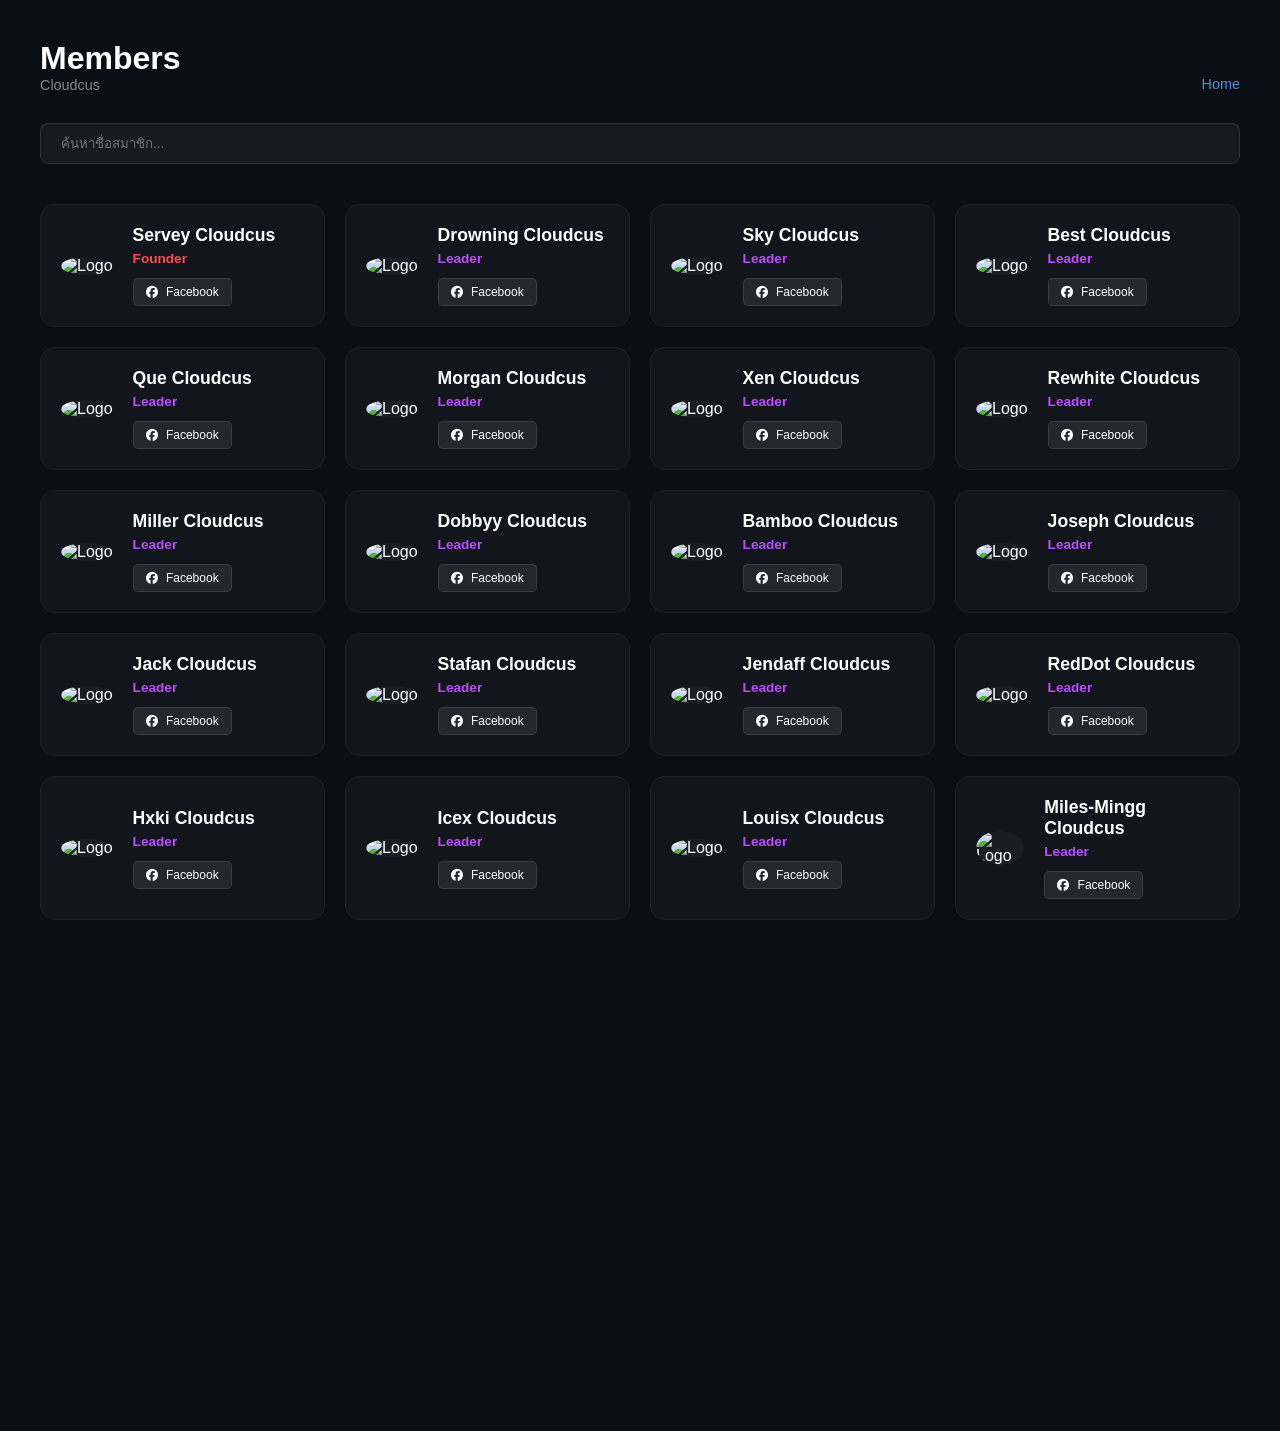
==== Member.html @ 00b4d3f8 "Member.html" ====
<!DOCTYPE html>
<html lang="th">
<head>
    <meta charset="UTF-8">
    <meta name="viewport" content="width=device-width, initial-scale=1.0">
    <title>Member List - Cloudcus</title>
    <link rel="stylesheet" href="https://cdnjs.cloudflare.com/ajax/libs/font-awesome/6.5.1/css/all.min.css">
    <link rel="stylesheet" href="style.css">
    <meta name="viewport" content="width=device-width, initial-scale=1.0">
</head>
<body>

    <div class="container">
        <header>
            <div class="title-group">
                <h1>Members</h1>
                <p class="subtitle">Cloudcus</p>
            </div>
            <nav class="nav-links">
                <a href="index.html">Home</a>
            </nav>
        </header>

        <div class="search-section">
    <input type="text" id="memberSearch" onkeyup="filterMembers()" placeholder="ค้นหาชื่อสมาชิก...">
</div>

<div class="member-grid">
            
            <div class="member-card">
                <div class="member-logo">
                    <img src="https://img5.pic.in.th/file/secure-sv1/rrtd.png" alt="Logo">
                </div>
                <div class="member-info">
                    <h3>Servey Cloudcus</h3>
                    <span class="role founder">Founder</span>
                    <a href="https://www.facebook.com/Serveystw" class="btn-fb" target="_blank">
            <i class="fa-brands fa-facebook"></i> Facebook
        </a>
                </div>
            </div>

            <div class="member-card">
                <div class="member-logo">
                    <img src="https://img5.pic.in.th/file/secure-sv1/rrtd.png" alt="Logo">
                </div>
                <div class="member-info">
                    <h3>Drowning Cloudcus</h3>
                    <span class="role leader">Leader</span>
                    <a href="https://www.facebook.com/drowning.ccs/" class="btn-fb" target="_blank">
            <i class="fa-brands fa-facebook"></i> Facebook
        </a>
                </div>
            </div>

            <div class="member-card">
                <div class="member-logo">
                    <img src="https://img5.pic.in.th/file/secure-sv1/rrtd.png" alt="Logo">
                </div>
                <div class="member-info">
                    <h3>Sky Cloudcus</h3>
                    <span class="role leader">Leader</span>
                    <a href="https://www.facebook.com/sky.verdra" class="btn-fb" target="_blank">
            <i class="fa-brands fa-facebook"></i> Facebook
        </a>
                </div>
            </div>

                <div class="member-card">
                <div class="member-logo">
                    <img src="https://img5.pic.in.th/file/secure-sv1/rrtd.png" alt="Logo">
                </div>
                <div class="member-info">
                    <h3>Best Cloudcus</h3>
                    <span class="role leader">Leader</span>
                    <a href="https://www.facebook.com/best.cloudcus" class="btn-fb" target="_blank">
            <i class="fa-brands fa-facebook"></i> Facebook
        </a>
            
            </div>
    </div>

                <div class="member-card">
                <div class="member-logo">
                    <img src="https://img5.pic.in.th/file/secure-sv1/rrtd.png" alt="Logo">
                </div>
                <div class="member-info">
                    <h3>Que Cloudcus</h3>
                    <span class="role leader">Leader</span>
                    <a href="https://www.facebook.com/que.smp" class="btn-fb" target="_blank">
            <i class="fa-brands fa-facebook"></i> Facebook
        </a>
            
            </div>
    </div>
                <div class="member-card">
                <div class="member-logo">
                    <img src="https://img5.pic.in.th/file/secure-sv1/rrtd.png" alt="Logo">
                </div>
                <div class="member-info">
                    <h3>Morgan Cloudcus</h3>
                    <span class="role leader">Leader</span>
                    <a href="https://www.facebook.com/profile.php?id=100088830507860" class="btn-fb" target="_blank">
            <i class="fa-brands fa-facebook"></i> Facebook
        </a>
            
            </div>
    </div>
                <div class="member-card">
                <div class="member-logo">
                    <img src="https://img5.pic.in.th/file/secure-sv1/rrtd.png" alt="Logo">
                </div>
                <div class="member-info">
                    <h3>Xen Cloudcus</h3>
                    <span class="role leader">Leader</span>
                    <a href="https://www.facebook.com/profile.php?id=100095554302727" class="btn-fb" target="_blank">
            <i class="fa-brands fa-facebook"></i> Facebook
        </a>
            
            </div>
    </div>
                <div class="member-card">
                <div class="member-logo">
                    <img src="https://img5.pic.in.th/file/secure-sv1/rrtd.png" alt="Logo">
                </div>
                <div class="member-info">
                    <h3>Rewhite Cloudcus</h3>
                    <span class="role leader">Leader</span>
                    <a href="https://www.facebook.com/pa.rm.5811" class="btn-fb" target="_blank">
            <i class="fa-brands fa-facebook"></i> Facebook
        </a>
            
            </div>
    </div>
                <div class="member-card">
                <div class="member-logo">
                    <img src="https://img5.pic.in.th/file/secure-sv1/rrtd.png" alt="Logo">
                </div>
                <div class="member-info">
                    <h3>Miller Cloudcus</h3>
                    <span class="role leader">Leader</span>
                    <a href="https://www.facebook.com/miller.mz" class="btn-fb" target="_blank">
            <i class="fa-brands fa-facebook"></i> Facebook
        </a>
            
            </div>
    </div>
                <div class="member-card">
                <div class="member-logo">
                    <img src="https://img5.pic.in.th/file/secure-sv1/rrtd.png" alt="Logo">
                </div>
                <div class="member-info">
                    <h3>Dobbyy Cloudcus</h3>
                    <span class="role leader">Leader</span>
                    <a href="https://www.facebook.com/dobbyy.s.starwin" class="btn-fb" target="_blank">
            <i class="fa-brands fa-facebook"></i> Facebook
        </a>
            
            </div>
    </div>
                <div class="member-card">
                <div class="member-logo">
                    <img src="https://img5.pic.in.th/file/secure-sv1/rrtd.png" alt="Logo">
                </div>
                <div class="member-info">
                    <h3>Bamboo Cloudcus</h3>
                    <span class="role leader">Leader</span>
                    <a href="https://www.facebook.com/bamboo.verdra" class="btn-fb" target="_blank">
            <i class="fa-brands fa-facebook"></i> Facebook
        </a>
            
            </div>
    </div>
                <div class="member-card">
                <div class="member-logo">
                    <img src="https://img5.pic.in.th/file/secure-sv1/rrtd.png" alt="Logo">
                </div>
                <div class="member-info">
                    <h3>Joseph Cloudcus</h3>
                    <span class="role leader">Leader</span>
                    <a href="https://www.facebook.com/profile.php?id=100095430094467" class="btn-fb" target="_blank">
            <i class="fa-brands fa-facebook"></i> Facebook
        </a>
            
            </div>
    </div>
                <div class="member-card">
                <div class="member-logo">
                    <img src="https://img5.pic.in.th/file/secure-sv1/rrtd.png" alt="Logo">
                </div>
                <div class="member-info">
                    <h3>Jack Cloudcus</h3>
                    <span class="role leader">Leader</span>
                    <a href="https://www.facebook.com/jack.cloudcus" class="btn-fb" target="_blank">
            <i class="fa-brands fa-facebook"></i> Facebook
        </a>
            
            </div>
    </div>
                <div class="member-card">
                <div class="member-logo">
                    <img src="https://img5.pic.in.th/file/secure-sv1/rrtd.png" alt="Logo">
                </div>
                <div class="member-info">
                    <h3>Stafan Cloudcus</h3>
                    <span class="role leader">Leader</span>
                    <a href="https://www.facebook.com/stafanmjt" class="btn-fb" target="_blank">
            <i class="fa-brands fa-facebook"></i> Facebook
        </a>
            
            </div>
    </div>
                <div class="member-card">
                <div class="member-logo">
                    <img src="https://img5.pic.in.th/file/secure-sv1/rrtd.png" alt="Logo">
                </div>
                <div class="member-info">
                    <h3>Jendaff Cloudcus</h3>
                    <span class="role leader">Leader</span>
                    <a href="https://www.facebook.com/jendaff.verdra" class="btn-fb" target="_blank">
            <i class="fa-brands fa-facebook"></i> Facebook
        </a>
            
            </div>
    </div>
                <div class="member-card">
                <div class="member-logo">
                    <img src="https://img5.pic.in.th/file/secure-sv1/rrtd.png" alt="Logo">
                </div>
                <div class="member-info">
                    <h3>RedDot Cloudcus</h3>
                    <span class="role leader">Leader</span>
                    <a href="https://www.facebook.com/reddot.cloudcus#" class="btn-fb" target="_blank">
            <i class="fa-brands fa-facebook"></i> Facebook
        </a>
            
            </div>
    </div>
                <div class="member-card">
                <div class="member-logo">
                    <img src="https://img5.pic.in.th/file/secure-sv1/rrtd.png" alt="Logo">
                </div>
                <div class="member-info">
                    <h3>Hxki Cloudcus</h3>
                    <span class="role leader">Leader</span>
                    <a href="https://www.facebook.com/Hxki.Phupradub#" class="btn-fb" target="_blank">
            <i class="fa-brands fa-facebook"></i> Facebook
        </a>
            
            </div>
    </div>
                <div class="member-card">
                <div class="member-logo">
                    <img src="https://img5.pic.in.th/file/secure-sv1/rrtd.png" alt="Logo">
                </div>
                <div class="member-info">
                    <h3>Icex Cloudcus</h3>
                    <span class="role leader">Leader</span>
                    <a href="https://www.facebook.com/Icexbxy#" class="btn-fb" target="_blank">
            <i class="fa-brands fa-facebook"></i> Facebook
        </a>
            
            </div>
    </div>
                <div class="member-card">
                <div class="member-logo">
                    <img src="https://img5.pic.in.th/file/secure-sv1/rrtd.png" alt="Logo">
                </div>
                <div class="member-info">
                    <h3>Louisx Cloudcus</h3>
                    <span class="role leader">Leader</span>
                    <a href="https://www.facebook.com/louisx7799#" class="btn-fb" target="_blank">
            <i class="fa-brands fa-facebook"></i> Facebook
        </a>
            
            </div>
    </div>
                <div class="member-card">
                <div class="member-logo">
                    <img src="https://img5.pic.in.th/file/secure-sv1/rrtd.png" alt="Logo">
                </div>
                <div class="member-info">
                    <h3>Miles-Mingg Cloudcus</h3>
                    <span class="role leader">Leader</span>
                    <a href="https://www.facebook.com/myjess.estelle#" class="btn-fb" target="_blank">
            <i class="fa-brands fa-facebook"></i> Facebook
        </a>
            
            </div>
    </div>
                <div class="member-card">
                <div class="member-logo">
                    <img src="https://img5.pic.in.th/file/secure-sv1/rrtd.png" alt="Logo">
                </div>
                <div class="member-info">
                    <h3>Min-hyeon Cloudcus</h3>
                    <span class="role leader">Leader</span>
                    <a href="https://www.facebook.com/username.estelle#" class="btn-fb" target="_blank">
            <i class="fa-brands fa-facebook"></i> Facebook
        </a>
            
            </div>
    </div>
                <div class="member-card">
                <div class="member-logo">
                    <img src="https://img5.pic.in.th/file/secure-sv1/rrtd.png" alt="Logo">
                </div>
                <div class="member-info">
                    <h3>Ren Cloudcus</h3>
                    <span class="role leader">Leader</span>
                    <a href="https://www.facebook.com/ren.winterfell.dara#" class="btn-fb" target="_blank">
            <i class="fa-brands fa-facebook"></i> Facebook
        </a>
            
            </div>
    </div>
                <div class="member-card">
                <div class="member-logo">
                    <img src="https://img5.pic.in.th/file/secure-sv1/rrtd.png" alt="Logo">
                </div>
                <div class="member-info">
                    <h3>Dev Cloudcus</h3>
                    <span class="role leader">Leader</span>
                    <a href="https://www.facebook.com/dev.deksab#" class="btn-fb" target="_blank">
            <i class="fa-brands fa-facebook"></i> Facebook
        </a>
            
            </div>
    </div>
                <div class="member-card">
                <div class="member-logo">
                    <img src="https://img5.pic.in.th/file/secure-sv1/rrtd.png" alt="Logo">
                </div>
                <div class="member-info">
                    <h3>Jaythur Cloudcus</h3>
                    <span class="role leader">Leader</span>
                    <a href="https://www.facebook.com/JaythurZhy" class="btn-fb" target="_blank">
            <i class="fa-brands fa-facebook"></i> Facebook
        </a>
            
            </div>
    </div>
                <div class="member-card">
                <div class="member-logo">
                    <img src="https://img5.pic.in.th/file/secure-sv1/rrtd.png" alt="Logo">
                </div>
                <div class="member-info">
                    <h3>King Cloudcus</h3>
                    <span class="role leader">Leader</span>
                    <a href="https://www.facebook.com/king.verdra" class="btn-fb" target="_blank">
            <i class="fa-brands fa-facebook"></i> Facebook
        </a>
            
            </div>
    </div>
                <div class="member-card">
                <div class="member-logo">
                    <img src="https://img5.pic.in.th/file/secure-sv1/rrtd.png" alt="Logo">
                </div>
                <div class="member-info">
                    <h3>Sim Cloudcus</h3>
                    <span class="role leader">Leader</span>
                    <a href="https://www.facebook.com/sim.verdra" class="btn-fb" target="_blank">
            <i class="fa-brands fa-facebook"></i> Facebook
        </a>
            
            </div>
    </div>
                <div class="member-card">
                <div class="member-logo">
                    <img src="https://img5.pic.in.th/file/secure-sv1/rrtd.png" alt="Logo">
                </div>
                <div class="member-info">
                    <h3>Jigsxr Cloudcus</h3>
                    <span class="role leader">Leader</span>
                    <a href="https://www.facebook.com/cornetto.genesis" class="btn-fb" target="_blank">
            <i class="fa-brands fa-facebook"></i> Facebook
        </a>
            
            </div>
    </div>
                <div class="member-card">
                <div class="member-logo">
                    <img src="https://img5.pic.in.th/file/secure-sv1/rrtd.png" alt="Logo">
                </div>
                <div class="member-info">
                    <h3>Maryjay Winterfell</h3>
                    <span class="role leader">Leader</span>
                    <a href="https://www.facebook.com/maryjayz.ygz" class="btn-fb" target="_blank">
            <i class="fa-brands fa-facebook"></i> Facebook
        </a>
            
            </div>
    </div>
                <div class="member-card">
                <div class="member-logo">
                    <img src="https://img5.pic.in.th/file/secure-sv1/rrtd.png" alt="Logo">
                </div>
                <div class="member-info">
                    <h3>Alex Winterfell</h3>
                    <span class="role leader">Leader</span>
                    <a href="https://www.facebook.com/alex.winterfell.2025#" class="btn-fb" target="_blank">
            <i class="fa-brands fa-facebook"></i> Facebook
        </a>
            
            </div>
    </div>
                <div class="member-card">
                <div class="member-logo">
                    <img src="https://img5.pic.in.th/file/secure-sv1/rrtd.png" alt="Logo">
                </div>
                <div class="member-info">
                    <h3>Walter Winterfell</h3>
                    <span class="role leader">Leader</span>
                    <a href="https://www.facebook.com/gluaysmp" class="btn-fb" target="_blank">
            <i class="fa-brands fa-facebook"></i> Facebook
        </a>
            
            </div>
    </div>
                <div class="member-card">
                <div class="member-logo">
                    <img src="https://img5.pic.in.th/file/secure-sv1/rrtd.png" alt="Logo">
                </div>
                <div class="member-info">
                    <h3>Champagne Winterfell </h3>
                    <span class="role leader">Leader</span>
                    <a href="https://www.facebook.com/champagne.winterfell" class="btn-fb" target="_blank">
            <i class="fa-brands fa-facebook"></i> Facebook
        </a>
            
            </div>
    </div>
    </div> </div> <script>
    // 1. ฟังก์ชันค้นหารายชื่อสมาชิก
    function filterMembers() {
    // ดึงค่าจากช่อง Input
    const input = document.getElementById('memberSearch');
    const filter = input.value.toLowerCase();
    
    // ดึงการ์ดสมาชิกทั้งหมด
    const cards = document.getElementsByClassName('member-card');

    for (let i = 0; i < cards.length; i++) {
        const nameElement = cards[i].getElementsByTagName('h3')[0];
        const nameText = nameElement.textContent || nameElement.innerText;

        // ถ้าชื่อตรงกับที่พิมพ์ หรือ ถ้าลบจนช่องว่าง (filter === "")
        if (nameText.toLowerCase().indexOf(filter) > -1) {
            cards[i].style.display = ""; // แสดงการ์ด
        } else {
            cards[i].style.display = "none"; // ซ่อนการ์ด
        }
    }
}
</script>
<script>
document.addEventListener("DOMContentLoaded", function() {
    const cards = document.querySelectorAll('.member-card');
    
    // วนลูปให้การ์ดค่อยๆ ปรากฏทีละใบ (ทิ้งช่วงห่างใบละ 100ms)
    cards.forEach((card, index) => {
        setTimeout(() => {
            card.classList.add('show');
        }, index * 100); // 100 คือความเร็วในการทยอยขึ้น ยิ่งน้อยยิ่งขึ้นไว
    });
});

// ฟังก์ชันค้นหาเดิมของคุณ (ปรับให้ทำงานร่วมกับแอนิเมชัน)
function filterMembers() {
    const input = document.getElementById('memberSearch');
    const filter = input.value.toLowerCase();
    const cards = document.getElementsByClassName('member-card');

    for (let i = 0; i < cards.length; i++) {
        const nameText = cards[i].querySelector('h3').textContent.toLowerCase();

        if (nameText.indexOf(filter) > -1) {
            cards[i].style.display = "";
            // ถ้าเป็นการค้นหา ให้แสดงทันทีไม่ต้องรอดีเลย์
            setTimeout(() => cards[i].classList.add('show'), 10);
        } else {
            cards[i].style.display = "none";
            cards[i].classList.remove('show');
        }
    }
}
</script>
</body>
</html>
---- style.css ----
/* ตั้งค่าพื้นฐาน */
* {
    margin: 0;
    padding: 0;
    box-sizing: border-box;
    font-family: 'Segoe UI', Tahoma, Geneva, Verdana, sans-serif;
}

body {
    background-color: #0b0e14; /* สีพื้นหลังดำน้ำเงินเข้ม */
    color: white;
    padding: 40px 20px;
}

.container {
    max-width: 1200px;
    margin: 0 auto;
}

/* สำหรับหน้าจอมือถือ */
@media screen and (max-width: 768px) {
  .container {
    width: 100%; /* ให้ความกว้างเต็มจอ */
    padding: 10px;
  }
  
  .menu {
    display: block; /* เปลี่ยนเมนูจากแนวนอนเป็นแนวตั้ง */
  }
}

img {
  max-width: 100%;
  height: auto;
}

/* Header */
header {
    display: flex;
    justify-content: space-between;
    align-items: flex-end;
    margin-bottom: 30px;
}

.title-group h1 {
    font-size: 2rem;
    font-weight: bold;
}

.subtitle {
    font-size: 0.9rem;
    color: #888;
}

.nav-links a {
    color: #4a90e2;
    text-decoration: none;
    font-size: 0.9rem;
}

/* Search Bar */
.search-section {
    display: flex;
    gap: 10px;
    margin-bottom: 40px;
}

.search-section input {
    flex: 1;
    background: rgba(255, 255, 255, 0.05);
    border: 1px solid rgba(255, 255, 255, 0.1);
    padding: 12px 20px;
    border-radius: 8px;
    color: white;
}

.btn-search {
    background: #2563eb;
    color: white;
    border: none;
    padding: 0 25px;
    border-radius: 8px;
    cursor: pointer;
    font-weight: bold;
}

/* 1. เตรียมสถานะเริ่มต้น (ซ่อนไว้ก่อน) */
.member-card {
    opacity: 0;
    transform: translateY(30px);
    transition: all 0.6s cubic-bezier(0.22, 1, 0.36, 1);
}

/* 2. คลาสที่จะถูกเติมด้วย JavaScript เพื่อให้แสดงผล */
.member-card.show {
    opacity: 1;
    transform: translateY(0);
}

/* แถม: แอนิเมชันสำหรับส่วนหัว (Title Group) */
.title-group {
    animation: fadeInDown 1s ease forwards;
}

@keyframes fadeInDown {
    from {
        opacity: 0;
        transform: translateY(-20px);
    }
    to {
        opacity: 1;
        transform: translateY(0);
    }
}

/* Member Grid */
.member-grid {
    display: grid;
    grid-template-columns: repeat(auto-fill, minmax(280px, 1fr));
    gap: 20px;
}

/* Member Card */
.member-card {
    background: rgba(255, 255, 255, 0.03); /* เอฟเฟกต์โปร่งแสง */
    border: 1px solid rgba(255, 255, 255, 0.05);
    border-radius: 15px;
    padding: 20px;
    display: flex;
    align-items: center;
    gap: 20px;
    transition: transform 0.3s ease, background 0.3s ease;
}

.member-card:hover {
    transform: translateY(-5px);
    background: rgba(255, 255, 255, 0.06);
}

.member-logo img {
    width: 60px;
    height: 60px;
    border-radius: 50%;
    object-fit: cover;
    background: #1a1d23;
}

.member-info h3 {
    font-size: 1.1rem;
    margin-bottom: 5px;
}

/* สีแบ่งระดับ (Role Colors) */
.role {
    display: block;
    font-size: 0.85rem;
    font-weight: bold;
    margin-bottom: 12px;
}

.founder { color: #ff4d4d; }
.leader { color: #bc4eff; }
.support { color: #ffcc00; }
.member { color: #ffffff77; }
.rp { color: #00ff62; }

/* ปุ่ม Facebook */
.btn-fb {
    display: inline-block;
    background: rgba(255, 255, 255, 0.08);
    color: white;
    text-decoration: none;
    font-size: 0.75rem;
    padding: 6px 12px;
    border-radius: 5px;
    border: 1px solid rgba(255, 255, 255, 0.1);
    transition: 0.2s;
}

.btn-fb:hover {
    background: #1877f2; /* สี Facebook */
    border-color: #1877f2;
}

.btn-fb i {
    margin-right: 5px;
}
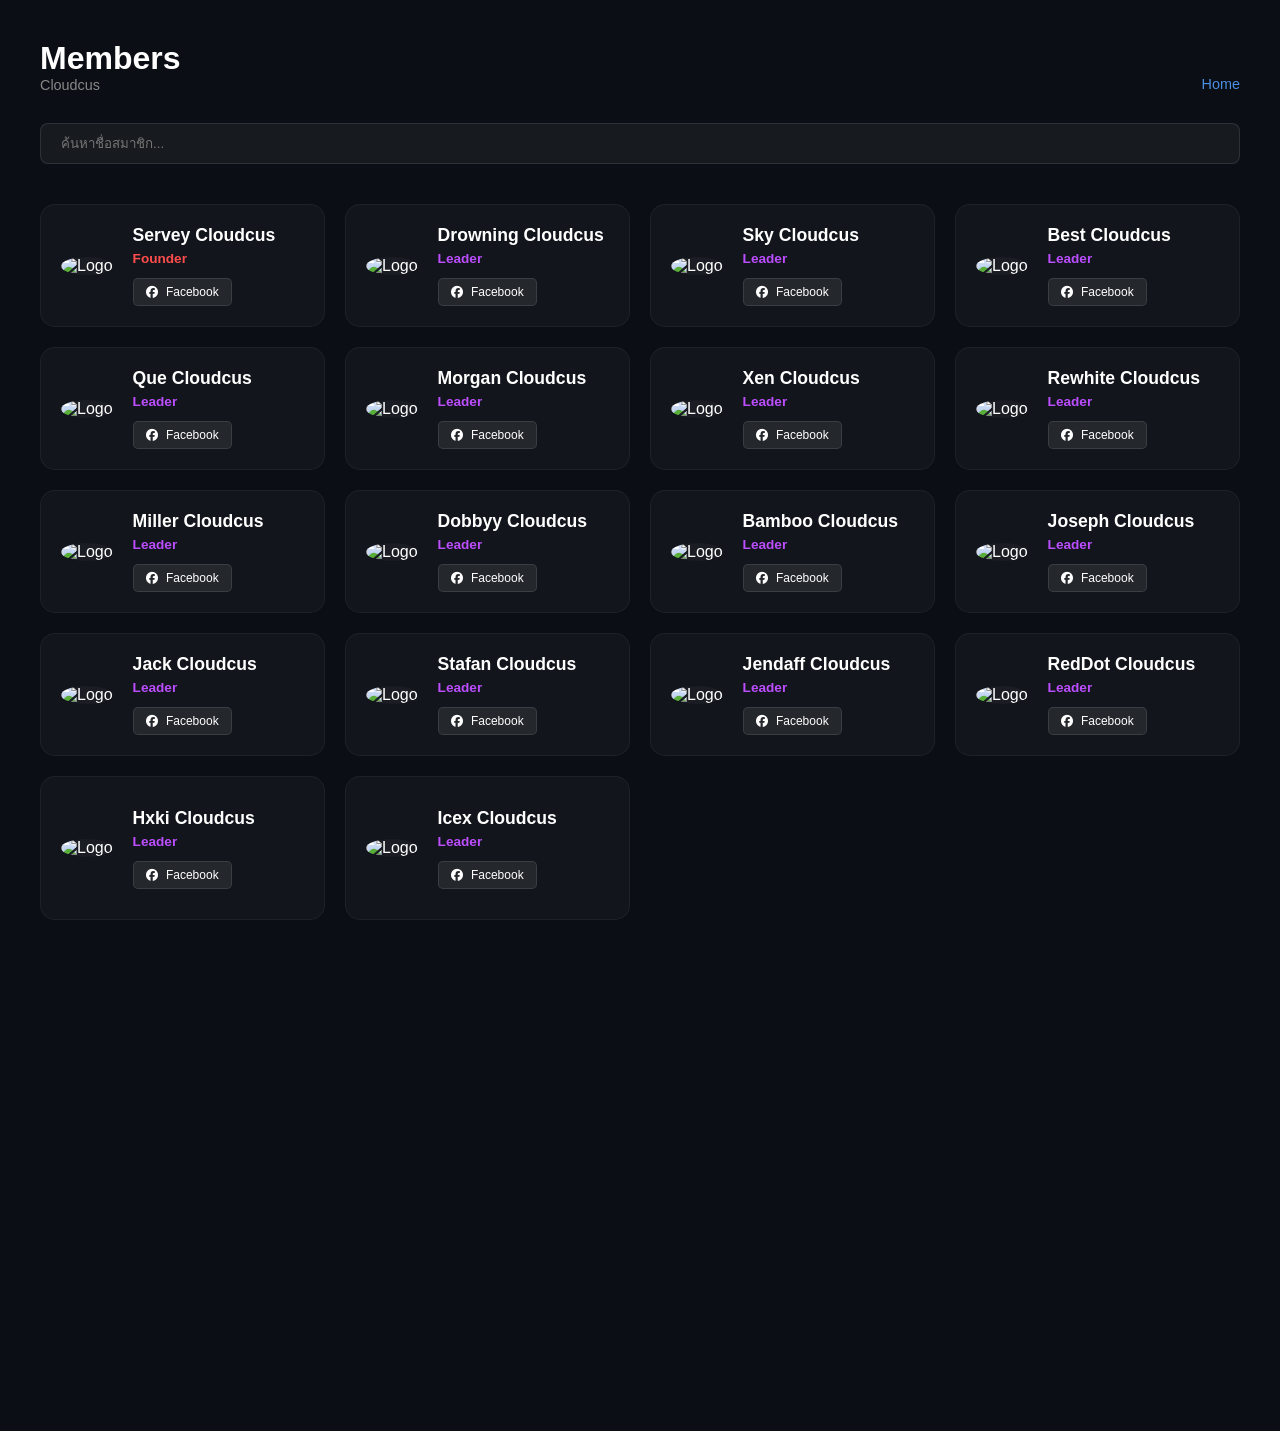
==== commit 795dbf59: "Member.html" ====
--- a/Member.html
+++ b/Member.html
@@ -321,7 +321,7 @@
                 <div class="member-info">
                     <h3>Dev Cloudcus</h3>
                     <span class="role leader">Leader</span>
-                    <a href="https://www.facebook.com/dev.deksab#" class="btn-fb" target="_blank">
+                    <a href="https://www.facebook.com/Hxki.Phupradub#" class="btn-fb" target="_blank">
             <i class="fa-brands fa-facebook"></i> Facebook
         </a>
             
@@ -355,30 +355,16 @@
     </div>
                 <div class="member-card">
                 <div class="member-logo">
-                    <img src="https://img5.pic.in.th/file/secure-sv1/rrtd.png" alt="Logo">
-                </div>
-                <div class="member-info">
-                    <h3>Sim Cloudcus</h3>
-                    <span class="role leader">Leader</span>
-                    <a href="https://www.facebook.com/sim.verdra" class="btn-fb" target="_blank">
-            <i class="fa-brands fa-facebook"></i> Facebook
-        </a>
-            
-            </div>
-    </div>
-                <div class="member-card">
-                <div class="member-logo">
-                    <img src="https://img5.pic.in.th/file/secure-sv1/rrtd.png" alt="Logo">
-                </div>
-                <div class="member-info">
-                    <h3>Jigsxr Cloudcus</h3>
-                    <span class="role leader">Leader</span>
-                    <a href="https://www.facebook.com/cornetto.genesis" class="btn-fb" target="_blank">
-            <i class="fa-brands fa-facebook"></i> Facebook
-        </a>
-            
-            </div>
-    </div>
+                    <img src="https://img5.pic.in.th/file/secure-sv1/assd4edcc70155b8ac94.png" alt="Logo">
+                </div>
+                <div class="member-info">
+                    <h3>Baron Cloudcus</h3>
+                    <span class="role leader">Leader</span>
+                    <a href="https://www.facebook.com/baronstepupxverdra" class="btn-fb" target="_blank">
+            <i class="fa-brands fa-facebook"></i> Facebook
+        </a>
+                </div>
+            </div>
                 <div class="member-card">
                 <div class="member-logo">
                     <img src="https://img5.pic.in.th/file/secure-sv1/rrtd.png" alt="Logo">
@@ -488,6 +474,3 @@
 </script>
 </body>
 </html>
-
-
-
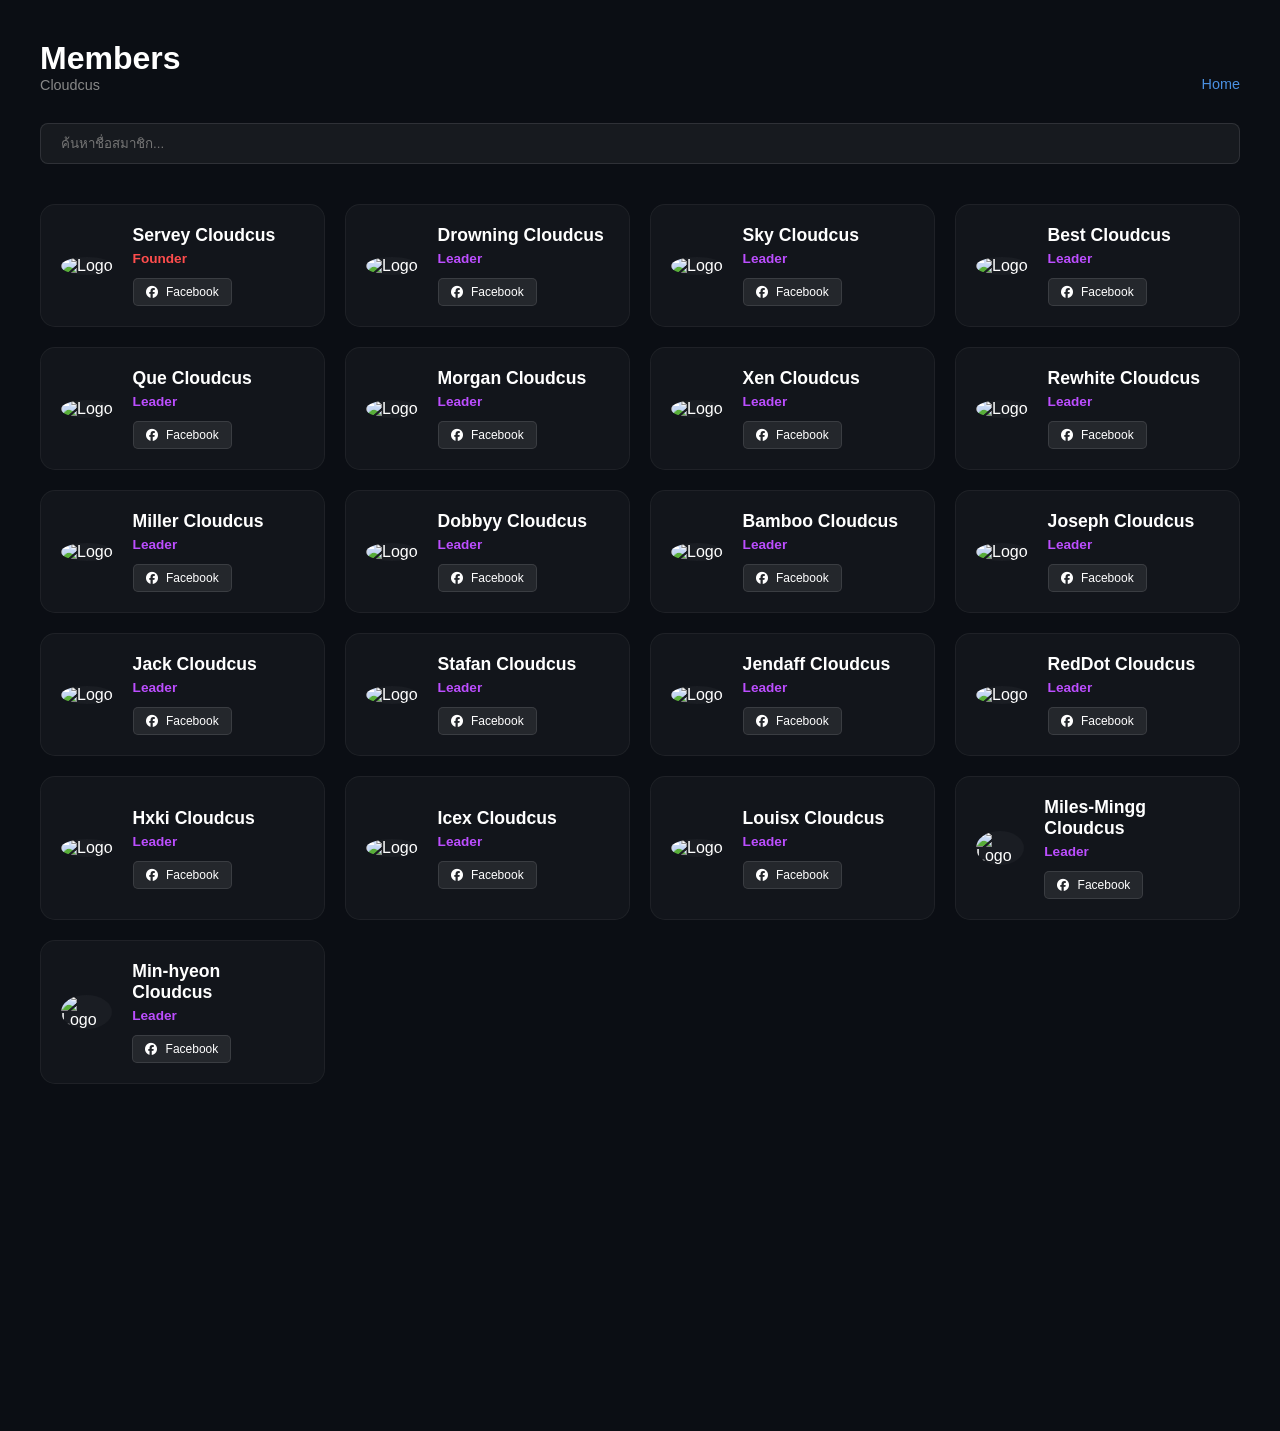
==== commit 50cdd521: "Member.html" ====
--- a/Member.html
+++ b/Member.html
@@ -355,7 +355,7 @@
     </div>
                 <div class="member-card">
                 <div class="member-logo">
-                    <img src="https://img5.pic.in.th/file/secure-sv1/assd4edcc70155b8ac94.png" alt="Logo">
+                    <img src="https://img5.pic.in.th/file/secure-sv1/rrtd.png" alt="Logo">
                 </div>
                 <div class="member-info">
                     <h3>Baron Cloudcus</h3>
@@ -474,3 +474,4 @@
 </script>
 </body>
 </html>
+
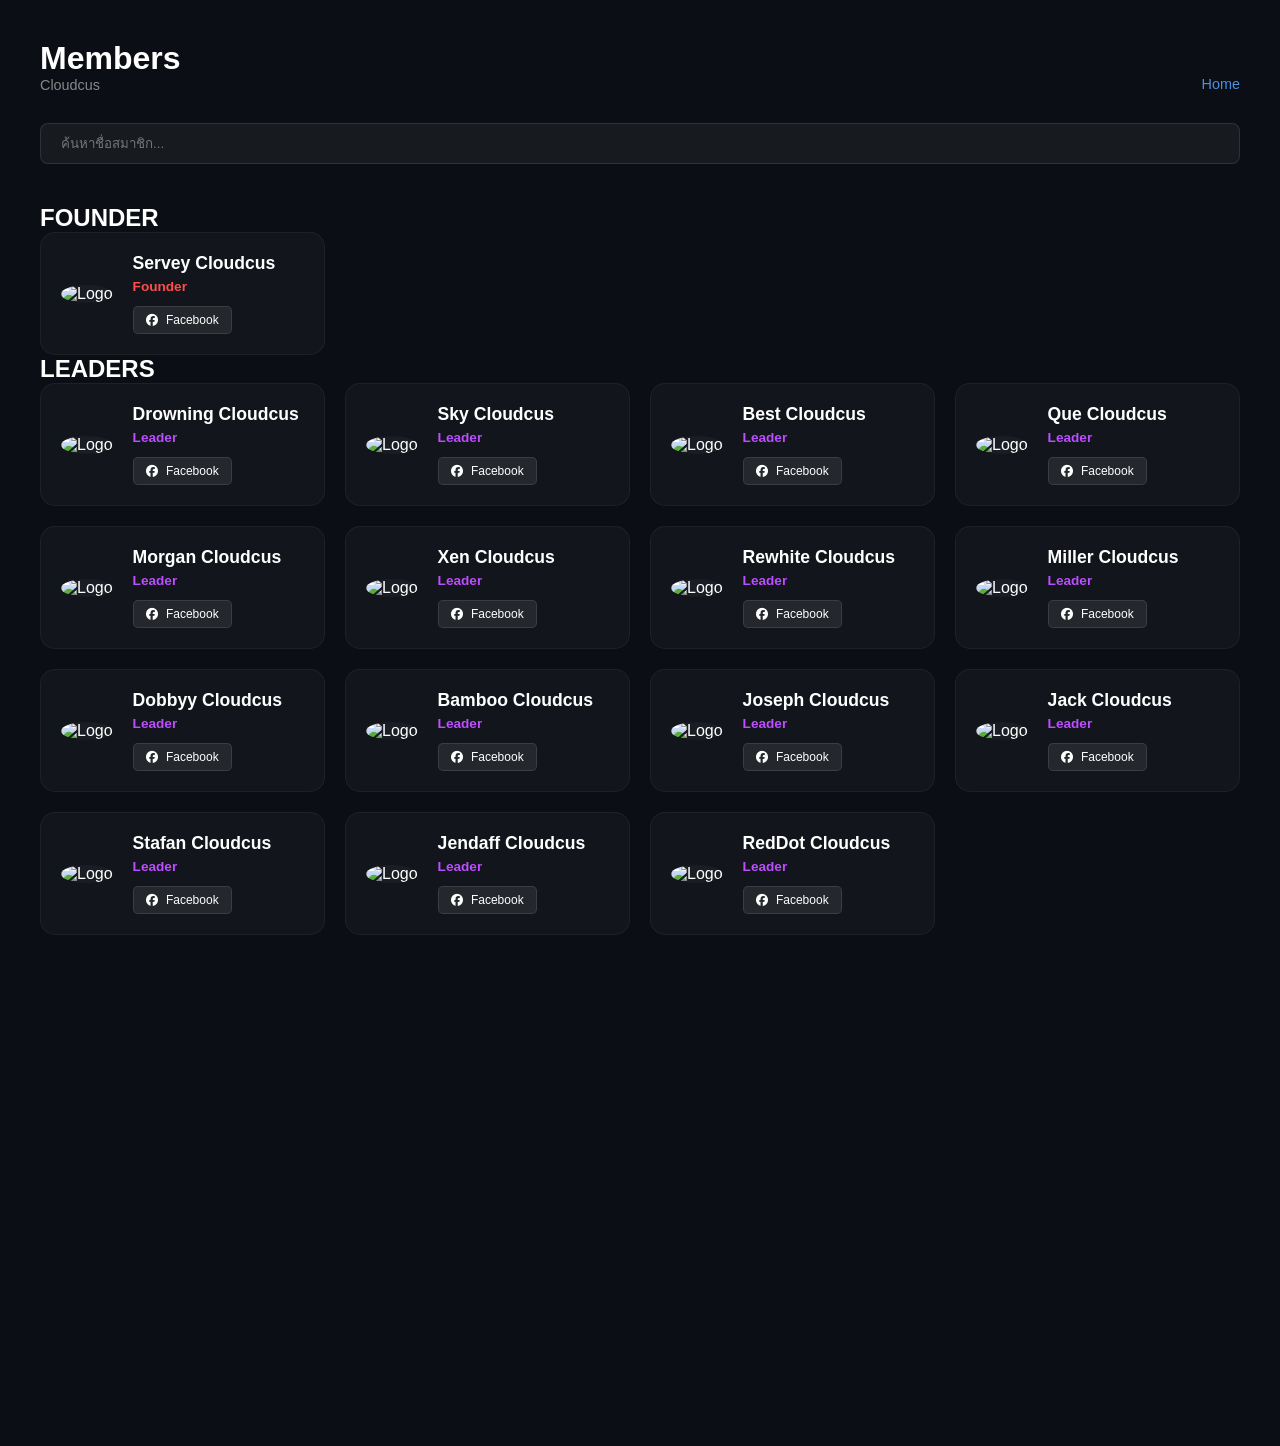
==== commit 1edd08fb: "Member.html" ====
--- a/Member.html
+++ b/Member.html
@@ -25,9 +25,10 @@
     <input type="text" id="memberSearch" onkeyup="filterMembers()" placeholder="ค้นหาชื่อสมาชิก...">
 </div>
 
-<div class="member-grid">
-            
-            <div class="member-card">
+<section class="category-section" id="founder-group">
+    <h2 class="category-title">FOUNDER</h2>
+    <div class="member-grid">
+        <div class="member-card">
                 <div class="member-logo">
                     <img src="https://img5.pic.in.th/file/secure-sv1/rrtd.png" alt="Logo">
                 </div>
@@ -39,25 +40,29 @@
         </a>
                 </div>
             </div>
+</section>
+
+<section class="category-section" id="leader-group">
+    <h2 class="category-title">LEADERS</h2>
+    <div class="member-grid">
+        <div class="member-card">
+                <div class="member-logo">
+                    <img src="https://img5.pic.in.th/file/secure-sv1/rrtd.png" alt="Logo">
+                </div>
+                <div class="member-info">
+                    <h3>Drowning Cloudcus</h3>
+                    <span class="role leader">Leader</span>
+                    <a href="https://www.facebook.com/drowning.ccs/" class="btn-fb" target="_blank">
+            <i class="fa-brands fa-facebook"></i> Facebook
+        </a>
+                </div>
+            </div>
 
             <div class="member-card">
                 <div class="member-logo">
                     <img src="https://img5.pic.in.th/file/secure-sv1/rrtd.png" alt="Logo">
                 </div>
                 <div class="member-info">
-                    <h3>Drowning Cloudcus</h3>
-                    <span class="role leader">Leader</span>
-                    <a href="https://www.facebook.com/drowning.ccs/" class="btn-fb" target="_blank">
-            <i class="fa-brands fa-facebook"></i> Facebook
-        </a>
-                </div>
-            </div>
-
-            <div class="member-card">
-                <div class="member-logo">
-                    <img src="https://img5.pic.in.th/file/secure-sv1/rrtd.png" alt="Logo">
-                </div>
-                <div class="member-info">
                     <h3>Sky Cloudcus</h3>
                     <span class="role leader">Leader</span>
                     <a href="https://www.facebook.com/sky.verdra" class="btn-fb" target="_blank">
@@ -326,33 +331,7 @@
         </a>
             
             </div>
-    </div>
-                <div class="member-card">
-                <div class="member-logo">
-                    <img src="https://img5.pic.in.th/file/secure-sv1/rrtd.png" alt="Logo">
-                </div>
-                <div class="member-info">
-                    <h3>Jaythur Cloudcus</h3>
-                    <span class="role leader">Leader</span>
-                    <a href="https://www.facebook.com/JaythurZhy" class="btn-fb" target="_blank">
-            <i class="fa-brands fa-facebook"></i> Facebook
-        </a>
-            
-            </div>
-    </div>
-                <div class="member-card">
-                <div class="member-logo">
-                    <img src="https://img5.pic.in.th/file/secure-sv1/rrtd.png" alt="Logo">
-                </div>
-                <div class="member-info">
-                    <h3>King Cloudcus</h3>
-                    <span class="role leader">Leader</span>
-                    <a href="https://www.facebook.com/king.verdra" class="btn-fb" target="_blank">
-            <i class="fa-brands fa-facebook"></i> Facebook
-        </a>
-            
-            </div>
-    </div>
+    </div>           
                 <div class="member-card">
                 <div class="member-logo">
                     <img src="https://img5.pic.in.th/file/secure-sv1/rrtd.png" alt="Logo">
@@ -370,19 +349,6 @@
                     <img src="https://img5.pic.in.th/file/secure-sv1/rrtd.png" alt="Logo">
                 </div>
                 <div class="member-info">
-                    <h3>Maryjay Winterfell</h3>
-                    <span class="role leader">Leader</span>
-                    <a href="https://www.facebook.com/maryjayz.ygz" class="btn-fb" target="_blank">
-            <i class="fa-brands fa-facebook"></i> Facebook
-        </a>
-            
-            </div>
-    </div>
-                <div class="member-card">
-                <div class="member-logo">
-                    <img src="https://img5.pic.in.th/file/secure-sv1/rrtd.png" alt="Logo">
-                </div>
-                <div class="member-info">
                     <h3>Alex Winterfell</h3>
                     <span class="role leader">Leader</span>
                     <a href="https://www.facebook.com/alex.winterfell.2025#" class="btn-fb" target="_blank">
@@ -417,27 +383,41 @@
             
             </div>
     </div>
+</section>
     </div> </div> <script>
-    // 1. ฟังก์ชันค้นหารายชื่อสมาชิก
-    function filterMembers() {
-    // ดึงค่าจากช่อง Input
+   function filterMembers() {
     const input = document.getElementById('memberSearch');
     const filter = input.value.toLowerCase();
     
-    // ดึงการ์ดสมาชิกทั้งหมด
-    const cards = document.getElementsByClassName('member-card');
-
-    for (let i = 0; i < cards.length; i++) {
-        const nameElement = cards[i].getElementsByTagName('h3')[0];
-        const nameText = nameElement.textContent || nameElement.innerText;
-
-        // ถ้าชื่อตรงกับที่พิมพ์ หรือ ถ้าลบจนช่องว่าง (filter === "")
-        if (nameText.toLowerCase().indexOf(filter) > -1) {
-            cards[i].style.display = ""; // แสดงการ์ด
+    // ดึงกลุ่มหมวดหมู่ทั้งหมด (Leaders, Members, Member Esports)
+    const sections = document.querySelectorAll('.category-section');
+
+    sections.forEach(section => {
+        const cards = section.getElementsByClassName('member-card');
+        let hasVisibleCard = false;
+
+        // ตรวจสอบ Member Card ในแต่ละหมวดหมู่
+        for (let i = 0; i < cards.length; i++) {
+            const nameText = cards[i].querySelector('h3').textContent.toLowerCase();
+            
+            if (nameText.indexOf(filter) > -1) {
+                cards[i].style.display = ""; // แสดง Card
+                cards[i].classList.add('show');
+                hasVisibleCard = true; // มาร์คไว้ว่าหมวดนี้มีคนตรงคำค้นหา
+            } else {
+                cards[i].style.display = "none"; // ซ่อน Card
+                cards[i].classList.remove('show');
+            }
+        }
+
+        // จัดการหัวข้อหมวดหมู่
+        // ถ้าในหมวดนี้ไม่มีใครตรงกับคำค้นหาเลย ให้ซ่อนทั้ง Section (รวมถึงหัวข้อด้วย)
+        if (hasVisibleCard || filter === "") {
+            section.style.display = ""; // แสดงหมวดหมู่
         } else {
-            cards[i].style.display = "none"; // ซ่อนการ์ด
+            section.style.display = "none"; // ซ่อนทั้งหมวดหมู่
         }
-    }
+    });
 }
 </script>
 <script>
@@ -456,22 +436,73 @@
 function filterMembers() {
     const input = document.getElementById('memberSearch');
     const filter = input.value.toLowerCase();
-    const cards = document.getElementsByClassName('member-card');
-
-    for (let i = 0; i < cards.length; i++) {
-        const nameText = cards[i].querySelector('h3').textContent.toLowerCase();
-
-        if (nameText.indexOf(filter) > -1) {
-            cards[i].style.display = "";
-            // ถ้าเป็นการค้นหา ให้แสดงทันทีไม่ต้องรอดีเลย์
-            setTimeout(() => cards[i].classList.add('show'), 10);
+    
+    // เลือกทุก Section ที่เป็นกลุ่มหมวดหมู่
+    const sections = document.querySelectorAll('.category-section');
+
+    sections.forEach(section => {
+        // ค้นหาการ์ดสมาชิกทั้งหมดที่อยู่ใน Section นี้
+        const cards = section.querySelectorAll('.member-card');
+        let hasMatch = false;
+
+        cards.forEach(card => {
+            const name = card.querySelector('h3').textContent.toLowerCase();
+            
+            if (name.includes(filter)) {
+                card.style.display = ""; // แสดง Card
+                hasMatch = true; // มีคนในหมวดนี้ที่ตรงกับคำค้นหา
+            } else {
+                card.style.display = "none"; // ซ่อน Card
+            }
+        });
+
+        // ตัดสินใจว่าจะซ่อนหรือแสดง "ทั้งหมวดหมู่" (รวมหัวข้อ)
+        if (filter === "") {
+            // ถ้าไม่ได้พิมพ์อะไรเลย ให้แสดงทุกอย่างตามปกติ
+            section.style.display = "";
+        } else if (hasMatch) {
+            // ถ้ามีคนตรงกับที่ค้นหา ให้แสดงหมวดนี้
+            section.style.display = "";
         } else {
-            cards[i].style.display = "none";
-            cards[i].classList.remove('show');
+            // ถ้าหมวดนี้ไม่มีใครตรงเลย ให้ซ่อนไปเลยทั้งหมวด
+            section.style.display = "none";
         }
-    }
+    });
 }
+document.addEventListener("DOMContentLoaded", function() {
+    const titles = document.querySelectorAll('.category-title');
+    
+    titles.forEach((title, index) => {
+        // ปรับจาก 300 เป็น 800 เพื่อให้แต่ละหัวข้อทิ้งช่วงเวลาเฟดห่างกันมากขึ้น
+        setTimeout(() => {
+            title.classList.add('fade-in');
+        }, index * 800);
+    });
+
+    // สำหรับการ์ดสมาชิก
+    const cards = document.querySelectorAll('.member-card');
+    cards.forEach((card, index) => {
+        setTimeout(() => {
+            card.classList.add('show');
+        }, (index * 150) + 1000); // ให้เริ่มโผล่หลังจากหัวข้อเริ่มเฟดไปสักพัก
+    });
+});
+document.addEventListener("DOMContentLoaded", function() {
+    const cards = document.querySelectorAll('.member-card');
+    
+    cards.forEach((card, index) => {
+        // ใช้ setTimeout เพื่อสร้าง Delay ให้แต่ละใบโผล่ตามกันมา
+        setTimeout(() => {
+            card.classList.add('show');
+        }, index * 150); // 150 คือระยะห่างระหว่างใบ (ยิ่งมากยิ่งค่อยๆ ไล่ระดับ)
+    });
+
+    // ส่วนของหัวข้อ (Category Title)
+    const titles = document.querySelectorAll('.category-title');
+    titles.forEach((title) => {
+        title.classList.add('fade-in');
+    });
+});
 </script>
 </body>
 </html>
-
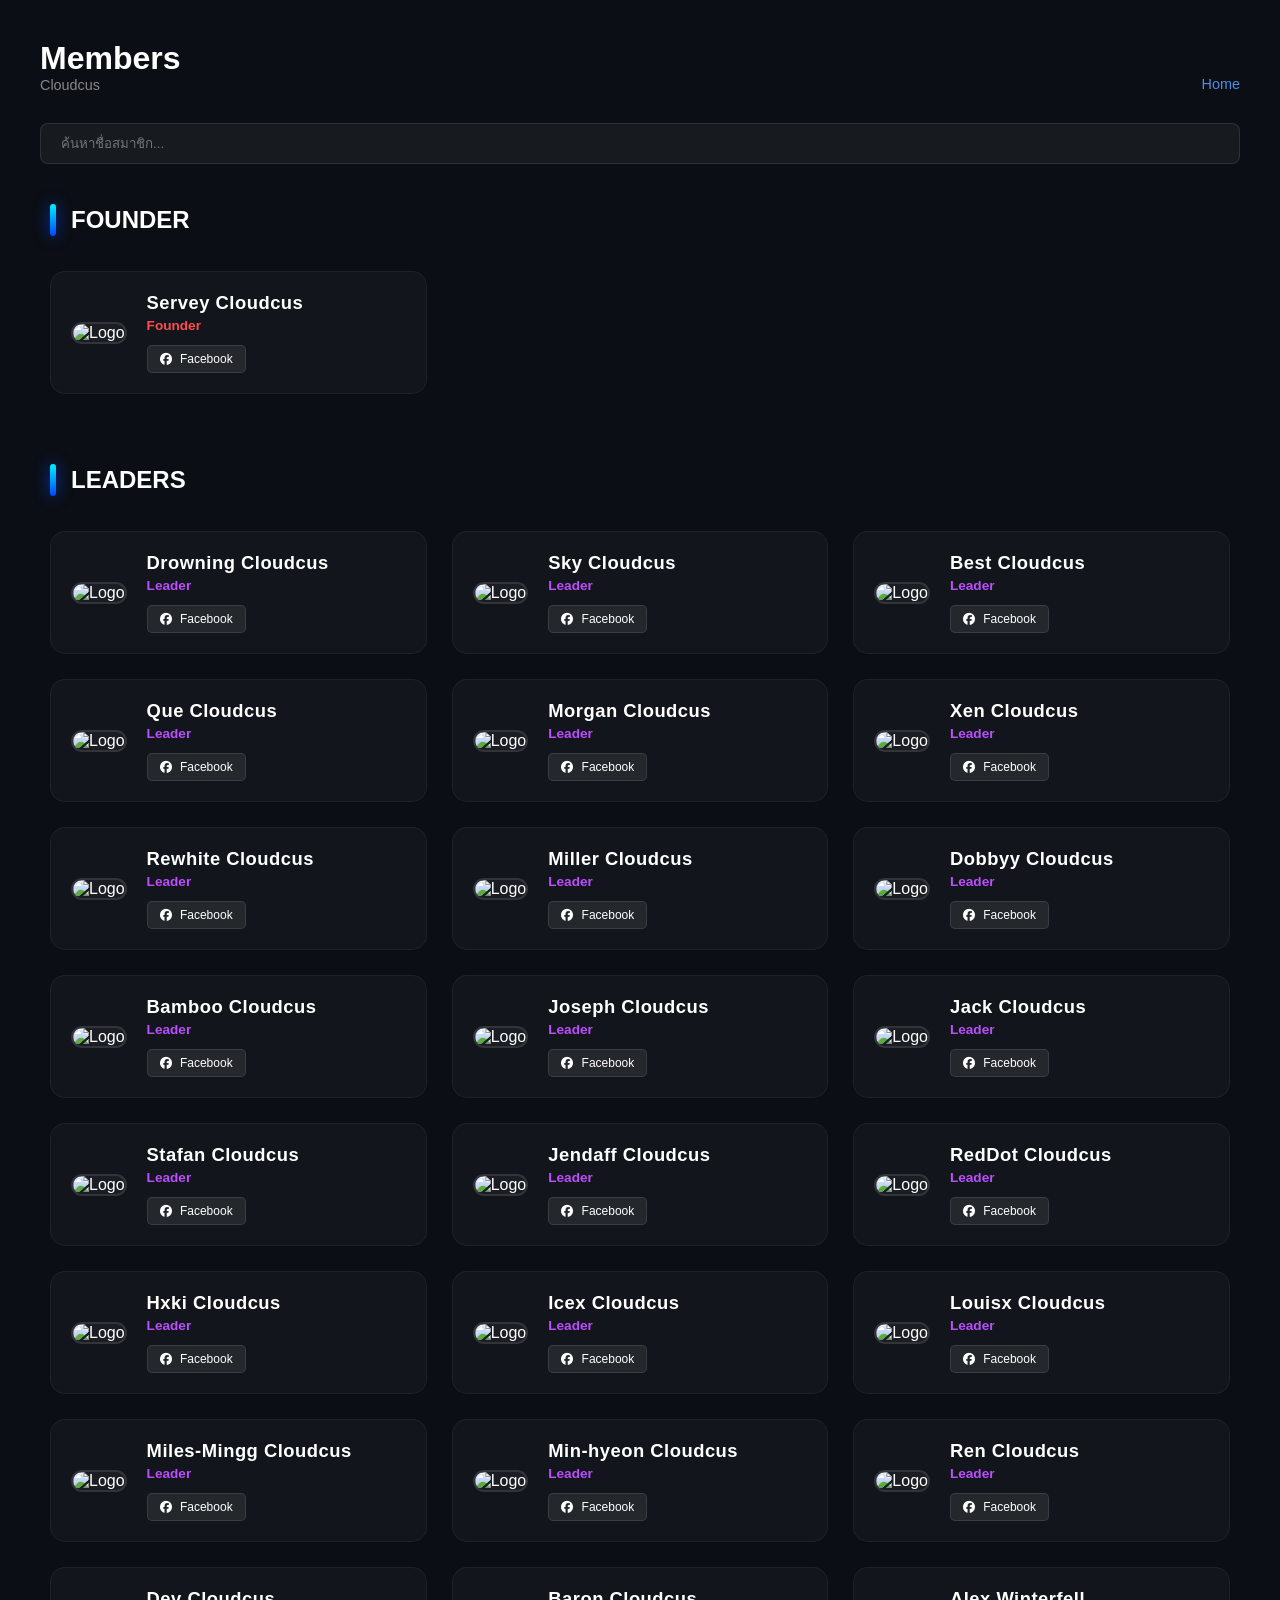
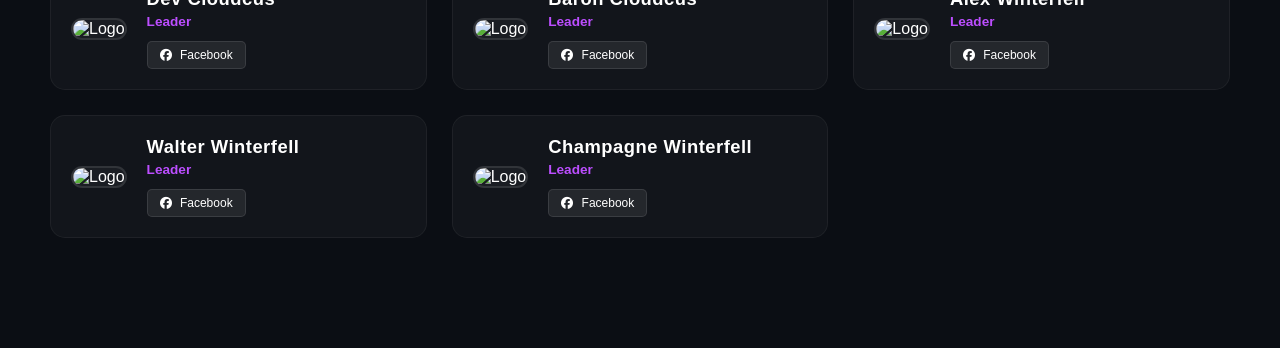
==== commit 5ed34b88: "Member.html" ====
--- a/Member.html
+++ b/Member.html
@@ -503,6 +503,34 @@
         title.classList.add('fade-in');
     });
 });
-</script>
+        function createSnowflake() {
+            const flake = document.createElement('div');
+            flake.classList.add('snow-flake');
+            flake.style.width = Math.random() * 3 + 2 + 'px';
+            flake.style.height = flake.style.width;
+            flake.style.left = Math.random() * 100 + 'vw';
+            flake.style.position = 'fixed';
+            flake.style.top = '-10px';
+            flake.style.backgroundColor = 'white';
+            flake.style.borderRadius = '50%';
+            flake.style.opacity = Math.random();
+            flake.style.zIndex = '9999';
+            flake.style.pointerEvents = 'none';
+            
+            const duration = Math.random() * 5 + 3;
+            flake.animate([
+                { transform: 'translateY(0)' },
+                { transform: 'translateY(100vh)' }
+            ], {
+                duration: duration * 1000,
+                iterations: 1
+            });
+
+            document.body.appendChild(flake);
+            setTimeout(() => { flake.remove(); }, duration * 1000);
+        }
+        setInterval(createSnowflake, 100);
+    </script>
 </body>
 </html>
+
--- a/style.css
+++ b/style.css
@@ -84,14 +84,15 @@
     font-weight: bold;
 }
 
-/* 1. เตรียมสถานะเริ่มต้น (ซ่อนไว้ก่อน) */
+/* 1. เตรียมสถานะเริ่มต้น (ซ่อนและเลื่อนลงเล็กน้อย) */
 .member-card {
     opacity: 0;
-    transform: translateY(30px);
-    transition: all 0.6s cubic-bezier(0.22, 1, 0.36, 1);
-}
-
-/* 2. คลาสที่จะถูกเติมด้วย JavaScript เพื่อให้แสดงผล */
+    transform: translateY(20px);
+    /* ปรับเวลา 0.8s คือความช้าในการค่อยๆ แสดงผล */
+    transition: opacity 0.8s ease-out, transform 0.8s ease-out;
+}
+
+/* 2. เมื่อมีคลาส show จะค่อยๆ ปรากฏ */
 .member-card.show {
     opacity: 1;
     transform: translateY(0);
@@ -113,16 +114,21 @@
     }
 }
 
-/* Member Grid */
+/* Member Grid - ปรับระยะห่างให้ดูโปร่งขึ้น */
 .member-grid {
     display: grid;
     grid-template-columns: repeat(auto-fill, minmax(280px, 1fr));
-    gap: 20px;
-}
-
-/* Member Card */
+    gap: 25px;
+    padding: 10px 0;
+}
+
+/* ตั้งค่าให้แสดงผลทันที ไม่ต้องมีสถานะซ่อน */
 .member-card {
-    background: rgba(255, 255, 255, 0.03); /* เอฟเฟกต์โปร่งแสง */
+    opacity: 1;             /* แสดงผล 100% ทันที */
+    transform: translateY(0); /* อยู่ในตำแหน่งปกติ ไม่ต้องเลื่อนขึ้น */
+    
+    /* คงเหลือแค่ Hover Effect เดิมไว้ (ถ้าต้องการ) */
+    background: rgba(255, 255, 255, 0.03);
     border: 1px solid rgba(255, 255, 255, 0.05);
     border-radius: 15px;
     padding: 20px;
@@ -132,22 +138,56 @@
     transition: transform 0.3s ease, background 0.3s ease;
 }
 
+/* ลบคลาส .member-card.show ออกไปได้เลย หรือปล่อยทิ้งไว้ก็ได้ไม่มีผลแล้ว */
+
+/* เอฟเฟกต์เมื่อวางเมาส์ */
 .member-card:hover {
-    transform: translateY(-5px);
-    background: rgba(255, 255, 255, 0.06);
-}
-
+    transform: translateY(-8px) scale(1.02);
+    background: rgba(255, 255, 255, 0.07);
+    border-color: rgb(255, 255, 255);
+    box-shadow: 0 15px 30px rgba(0, 0, 0, 0.4), 
+                0 0 15px rgba(0, 242, 255, 0.1);
+}
+
+/* ปรับปรุงรูปโปรไฟล์ */
 .member-logo img {
-    width: 60px;
-    height: 60px;
-    border-radius: 50%;
+    width: 65px;
+    height: 65px;
+    border-radius: 18px; /* ปรับให้โค้งมนแบบ Squircle ดูทันสมัยกว่าวงกลม */
     object-fit: cover;
+    border: 2px solid rgba(255, 255, 255, 0.1);
     background: #1a1d23;
 }
 
+/* ปรับตัวหนังสือชื่อ */
 .member-info h3 {
-    font-size: 1.1rem;
-    margin-bottom: 5px;
+    font-size: 1.15rem;
+    font-weight: 700;
+    letter-spacing: 0.5px;
+    margin-bottom: 4px;
+    color: #ffffff;
+}
+
+/* ปรับปรุงปุ่ม Facebook ให้ดูแพงขึ้น */
+.btn-fb {
+    display: inline-flex;
+    align-items: center;
+    background: rgba(255, 255, 255, 0.05);
+    color: rgba(255, 255, 255, 0.8);
+    text-decoration: none;
+    font-size: 0.8rem;
+    font-weight: 500;
+    padding: 8px 16px;
+    border-radius: 10px;
+    border: 1px solid rgba(255, 255, 255, 0.1);
+    transition: all 0.3s ease;
+}
+
+.btn-fb:hover {
+    background: #1877f2;
+    color: white;
+    border-color: #1877f2;
+    box-shadow: 0 4px 12px rgba(24, 119, 242, 0.3);
 }
 
 /* สีแบ่งระดับ (Role Colors) */
@@ -185,3 +225,99 @@
 .btn-fb i {
     margin-right: 5px;
 }
+/* ส่วนของกลุ่มหมวดหมู่ */
+.category-section {
+    margin-bottom: 60px;
+    padding: 0 10px;
+}
+
+/* หัวข้อหมวดหมู่ที่มีลูกเล่นเรืองแสง */
+.category-title {
+    opacity: 0;
+    transform: translateX(-30px);
+    transition: all 1s cubic-bezier(0.19, 1, 0.22, 1);
+    display: flex;
+    align-items: center;
+    gap: 15px;
+    margin-bottom: 25px;
+}
+
+/* เมื่อหัวข้อแสดงผล */
+.category-title.fade-in {
+    opacity: 1;
+    transform: translateX(0);
+}
+
+/* เส้นเรืองแสงแนวตั้ง (Neon Bar) แบบโค้งมนตามรูป */
+.category-title::before {
+    content: "";
+    width: 6px;
+    height: 32px;
+    /* ไล่สีจากฟ้าสว่างไปฟ้าเข้ม */
+    background: linear-gradient(180deg, #00f2ff 0%, #0047ff 100%);
+    border-radius: 50px; /* ทำให้ปลายโค้งมน */
+    display: block;
+    box-shadow: 0 0 15px rgba(0, 71, 255, 0.8), 
+                0 0 5px rgba(0, 242, 255, 0.5);
+}
+
+/* ปรับแต่งตัวหนังสือ FOUNDER / LEADERS */
+/* ส่วนของหัวข้อที่มีการเคลื่อนไหว */
+.category-title span {
+    font-size: 2rem;
+    font-weight: 900;
+    text-transform: uppercase;
+    letter-spacing: 2px;
+    display: inline-block;
+    
+    /* สร้าง Gradient แบบยาวเพื่อให้ขยับได้ */
+    background: linear-gradient(
+        120deg, 
+        #ffffff 0%, 
+        #ffffff 40%, 
+        #00f2ff 50%, 
+        #ffffff 60%, 
+        #ffffff 100%
+    );
+    background-size: 200% auto; /* ขยายขนาดเพื่อให้พื้นหลังเลื่อนได้ */
+    
+    -webkit-background-clip: text;
+    background-clip: text;
+    -webkit-text-fill-color: transparent;
+    
+    /* สั่งให้สีขยับตลอดเวลา */
+    animation: shineText 3s linear infinite;
+}
+
+/* เส้นเรืองแสงข้างหน้าที่ขยับสีได้ */
+.category-title::before {
+    content: "";
+    width: 6px;
+    height: 32px;
+    background: linear-gradient(180deg, #00f2ff, #0047ff, #00f2ff);
+    background-size: 100% 200%;
+    border-radius: 50px;
+    display: block;
+    box-shadow: 0 0 15px rgba(0, 71, 255, 0.8);
+    
+    /* สั่งให้สีในเส้นไหลลงด้านล่าง */
+    animation: flowBar 2s linear infinite;
+}
+
+/* --- Keyframes สำหรับ Animation --- */
+/* เอฟเฟกต์แสงวิ่งผ่านตัวหนังสือ */
+@keyframes shineText {
+    to {
+        background-position: 200% center;
+    }
+}
+
+/* เอฟเฟกต์สีไหลในเส้นเรืองแสง */
+@keyframes flowBar {
+    from {
+        background-position: 0% 0%;
+    }
+    to {
+        background-position: 0% 200%;
+    }
+}
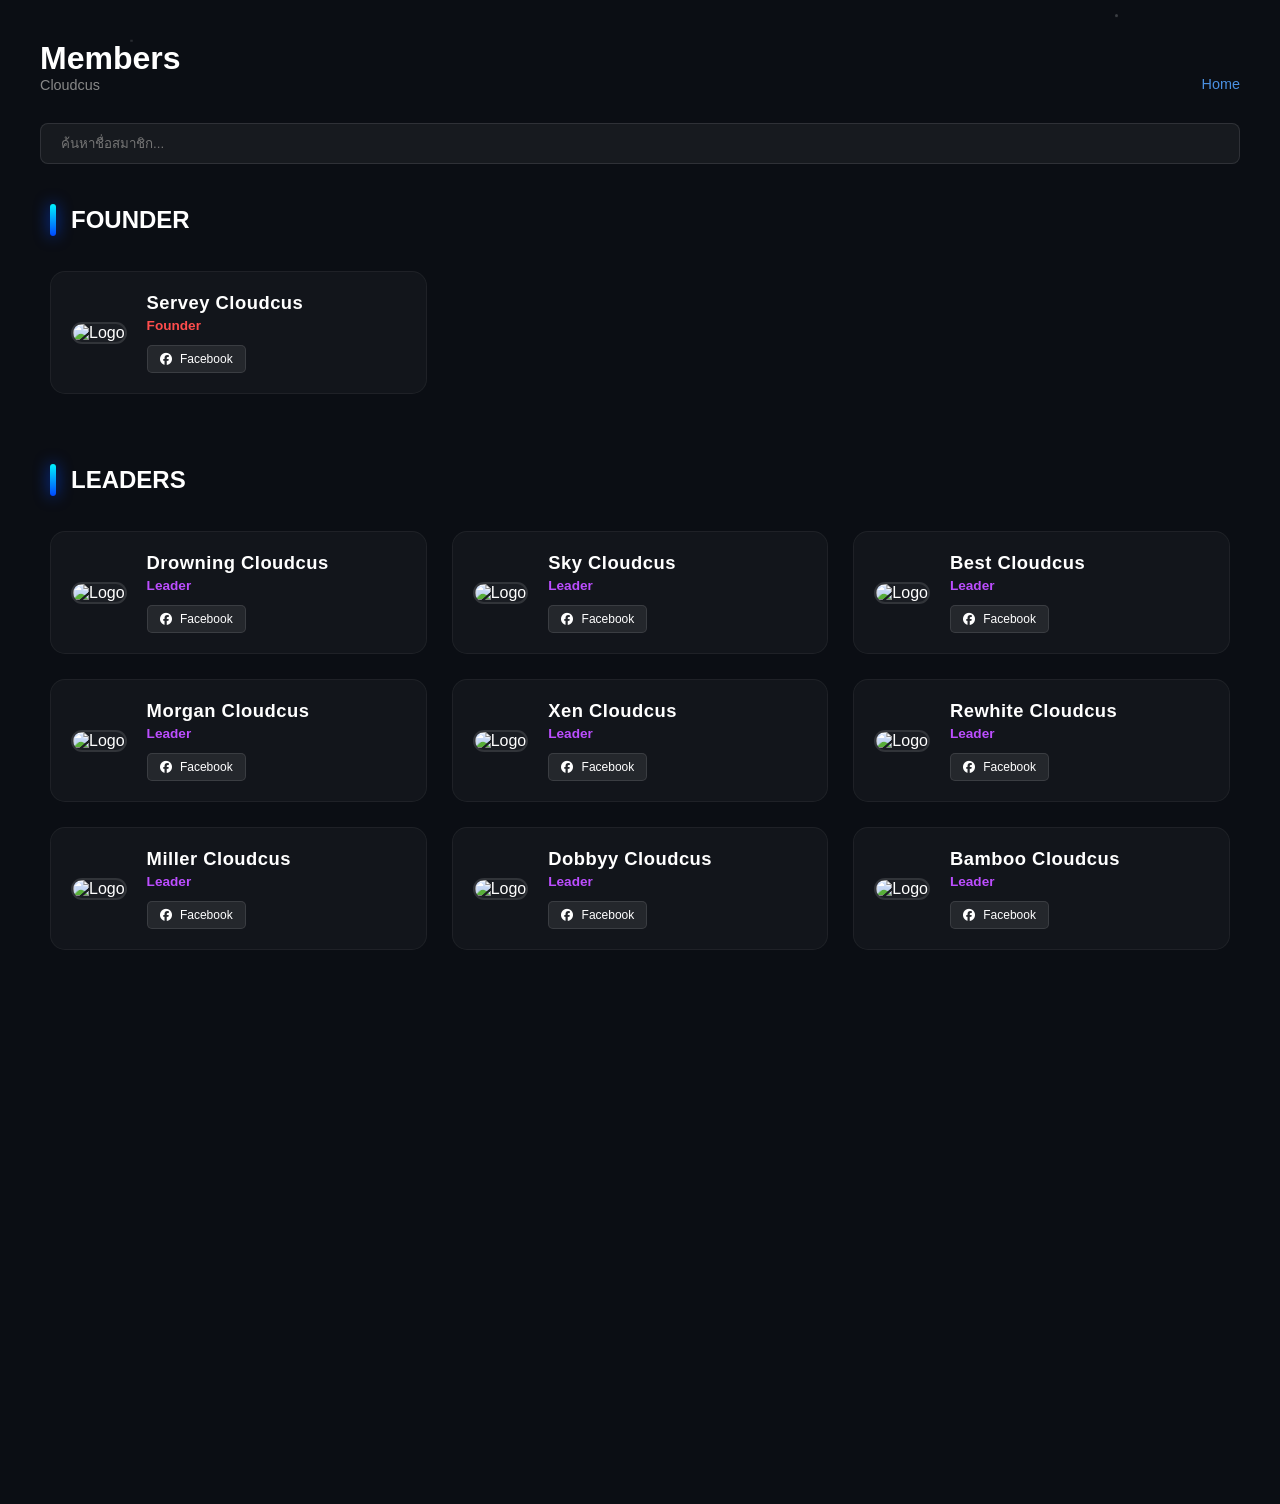
==== commit bb6226dd: "Member.html" ====
--- a/Member.html
+++ b/Member.html
@@ -84,20 +84,6 @@
             
             </div>
     </div>
-
-                <div class="member-card">
-                <div class="member-logo">
-                    <img src="https://img5.pic.in.th/file/secure-sv1/rrtd.png" alt="Logo">
-                </div>
-                <div class="member-info">
-                    <h3>Que Cloudcus</h3>
-                    <span class="role leader">Leader</span>
-                    <a href="https://www.facebook.com/que.smp" class="btn-fb" target="_blank">
-            <i class="fa-brands fa-facebook"></i> Facebook
-        </a>
-            
-            </div>
-    </div>
                 <div class="member-card">
                 <div class="member-logo">
                     <img src="https://img5.pic.in.th/file/secure-sv1/rrtd.png" alt="Logo">
@@ -254,59 +240,7 @@
             
             </div>
     </div>
-                <div class="member-card">
-                <div class="member-logo">
-                    <img src="https://img5.pic.in.th/file/secure-sv1/rrtd.png" alt="Logo">
-                </div>
-                <div class="member-info">
-                    <h3>Icex Cloudcus</h3>
-                    <span class="role leader">Leader</span>
-                    <a href="https://www.facebook.com/Icexbxy#" class="btn-fb" target="_blank">
-            <i class="fa-brands fa-facebook"></i> Facebook
-        </a>
-            
-            </div>
-    </div>
-                <div class="member-card">
-                <div class="member-logo">
-                    <img src="https://img5.pic.in.th/file/secure-sv1/rrtd.png" alt="Logo">
-                </div>
-                <div class="member-info">
-                    <h3>Louisx Cloudcus</h3>
-                    <span class="role leader">Leader</span>
-                    <a href="https://www.facebook.com/louisx7799#" class="btn-fb" target="_blank">
-            <i class="fa-brands fa-facebook"></i> Facebook
-        </a>
-            
-            </div>
-    </div>
-                <div class="member-card">
-                <div class="member-logo">
-                    <img src="https://img5.pic.in.th/file/secure-sv1/rrtd.png" alt="Logo">
-                </div>
-                <div class="member-info">
-                    <h3>Miles-Mingg Cloudcus</h3>
-                    <span class="role leader">Leader</span>
-                    <a href="https://www.facebook.com/myjess.estelle#" class="btn-fb" target="_blank">
-            <i class="fa-brands fa-facebook"></i> Facebook
-        </a>
-            
-            </div>
-    </div>
-                <div class="member-card">
-                <div class="member-logo">
-                    <img src="https://img5.pic.in.th/file/secure-sv1/rrtd.png" alt="Logo">
-                </div>
-                <div class="member-info">
-                    <h3>Min-hyeon Cloudcus</h3>
-                    <span class="role leader">Leader</span>
-                    <a href="https://www.facebook.com/username.estelle#" class="btn-fb" target="_blank">
-            <i class="fa-brands fa-facebook"></i> Facebook
-        </a>
-            
-            </div>
-    </div>
-                <div class="member-card">
+      <div class="member-card">
                 <div class="member-logo">
                     <img src="https://img5.pic.in.th/file/secure-sv1/rrtd.png" alt="Logo">
                 </div>
@@ -332,57 +266,6 @@
             
             </div>
     </div>           
-                <div class="member-card">
-                <div class="member-logo">
-                    <img src="https://img5.pic.in.th/file/secure-sv1/rrtd.png" alt="Logo">
-                </div>
-                <div class="member-info">
-                    <h3>Baron Cloudcus</h3>
-                    <span class="role leader">Leader</span>
-                    <a href="https://www.facebook.com/baronstepupxverdra" class="btn-fb" target="_blank">
-            <i class="fa-brands fa-facebook"></i> Facebook
-        </a>
-                </div>
-            </div>
-                <div class="member-card">
-                <div class="member-logo">
-                    <img src="https://img5.pic.in.th/file/secure-sv1/rrtd.png" alt="Logo">
-                </div>
-                <div class="member-info">
-                    <h3>Alex Winterfell</h3>
-                    <span class="role leader">Leader</span>
-                    <a href="https://www.facebook.com/alex.winterfell.2025#" class="btn-fb" target="_blank">
-            <i class="fa-brands fa-facebook"></i> Facebook
-        </a>
-            
-            </div>
-    </div>
-                <div class="member-card">
-                <div class="member-logo">
-                    <img src="https://img5.pic.in.th/file/secure-sv1/rrtd.png" alt="Logo">
-                </div>
-                <div class="member-info">
-                    <h3>Walter Winterfell</h3>
-                    <span class="role leader">Leader</span>
-                    <a href="https://www.facebook.com/gluaysmp" class="btn-fb" target="_blank">
-            <i class="fa-brands fa-facebook"></i> Facebook
-        </a>
-            
-            </div>
-    </div>
-                <div class="member-card">
-                <div class="member-logo">
-                    <img src="https://img5.pic.in.th/file/secure-sv1/rrtd.png" alt="Logo">
-                </div>
-                <div class="member-info">
-                    <h3>Champagne Winterfell </h3>
-                    <span class="role leader">Leader</span>
-                    <a href="https://www.facebook.com/champagne.winterfell" class="btn-fb" target="_blank">
-            <i class="fa-brands fa-facebook"></i> Facebook
-        </a>
-            
-            </div>
-    </div>
 </section>
     </div> </div> <script>
    function filterMembers() {
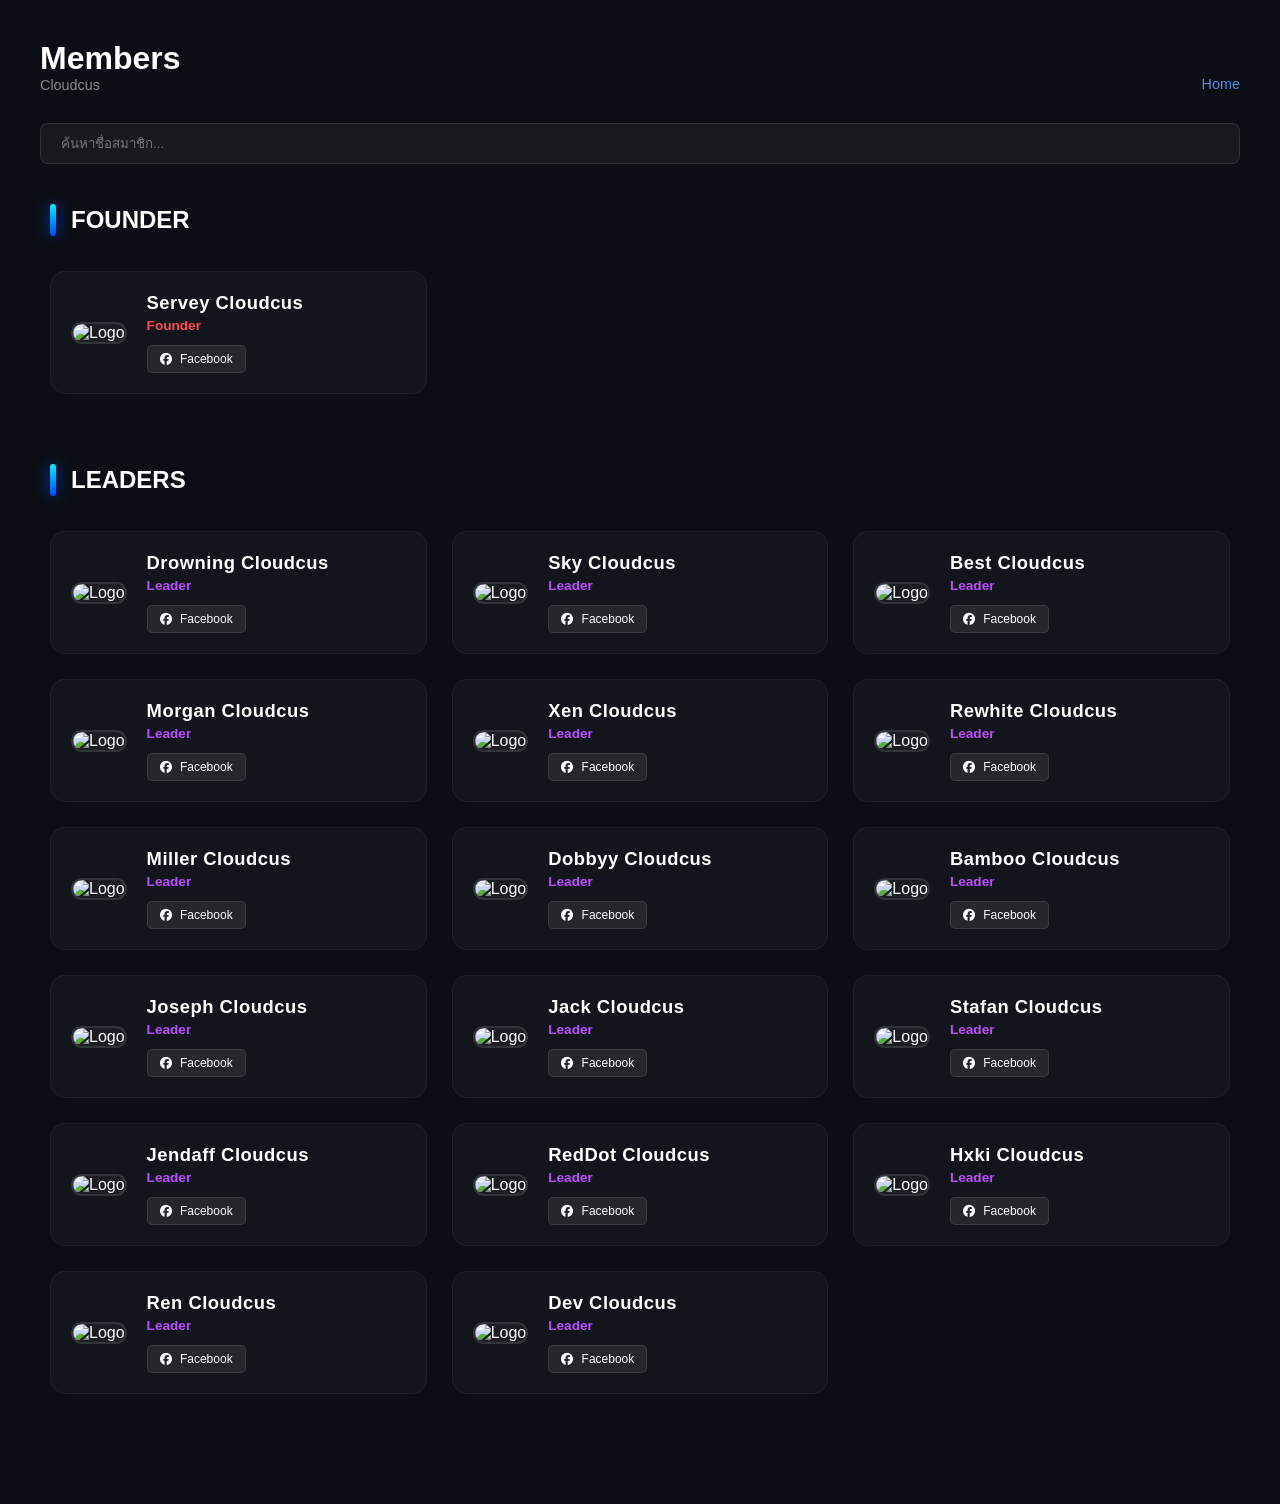
==== commit ab13ee71: "Member.html" ====
--- a/Member.html
+++ b/Member.html
@@ -30,7 +30,7 @@
     <div class="member-grid">
         <div class="member-card">
                 <div class="member-logo">
-                    <img src="https://img5.pic.in.th/file/secure-sv1/rrtd.png" alt="Logo">
+                    <img src="https://img1.pic.in.th/images/384096778_346481414576383_4844154860616921281_n.jpg" alt="Logo">
                 </div>
                 <div class="member-info">
                     <h3>Servey Cloudcus</h3>
@@ -47,7 +47,7 @@
     <div class="member-grid">
         <div class="member-card">
                 <div class="member-logo">
-                    <img src="https://img5.pic.in.th/file/secure-sv1/rrtd.png" alt="Logo">
+                    <img src="https://img1.pic.in.th/images/384096778_346481414576383_4844154860616921281_n.jpg" alt="Logo">
                 </div>
                 <div class="member-info">
                     <h3>Drowning Cloudcus</h3>
@@ -60,7 +60,7 @@
 
             <div class="member-card">
                 <div class="member-logo">
-                    <img src="https://img5.pic.in.th/file/secure-sv1/rrtd.png" alt="Logo">
+                    <img src="https://img1.pic.in.th/images/384096778_346481414576383_4844154860616921281_n.jpg" alt="Logo">
                 </div>
                 <div class="member-info">
                     <h3>Sky Cloudcus</h3>
@@ -73,7 +73,7 @@
 
                 <div class="member-card">
                 <div class="member-logo">
-                    <img src="https://img5.pic.in.th/file/secure-sv1/rrtd.png" alt="Logo">
+                    <img src="https://img1.pic.in.th/images/384096778_346481414576383_4844154860616921281_n.jpg" alt="Logo">
                 </div>
                 <div class="member-info">
                     <h3>Best Cloudcus</h3>
@@ -86,7 +86,7 @@
     </div>
                 <div class="member-card">
                 <div class="member-logo">
-                    <img src="https://img5.pic.in.th/file/secure-sv1/rrtd.png" alt="Logo">
+                    <img src="https://img1.pic.in.th/images/384096778_346481414576383_4844154860616921281_n.jpg" alt="Logo">
                 </div>
                 <div class="member-info">
                     <h3>Morgan Cloudcus</h3>
@@ -99,7 +99,7 @@
     </div>
                 <div class="member-card">
                 <div class="member-logo">
-                    <img src="https://img5.pic.in.th/file/secure-sv1/rrtd.png" alt="Logo">
+                    <img src="https://img1.pic.in.th/images/384096778_346481414576383_4844154860616921281_n.jpg" alt="Logo">
                 </div>
                 <div class="member-info">
                     <h3>Xen Cloudcus</h3>
@@ -112,7 +112,7 @@
     </div>
                 <div class="member-card">
                 <div class="member-logo">
-                    <img src="https://img5.pic.in.th/file/secure-sv1/rrtd.png" alt="Logo">
+                    <img src="https://img1.pic.in.th/images/384096778_346481414576383_4844154860616921281_n.jpg" alt="Logo">
                 </div>
                 <div class="member-info">
                     <h3>Rewhite Cloudcus</h3>
@@ -125,7 +125,7 @@
     </div>
                 <div class="member-card">
                 <div class="member-logo">
-                    <img src="https://img5.pic.in.th/file/secure-sv1/rrtd.png" alt="Logo">
+                    <img src="https://img1.pic.in.th/images/384096778_346481414576383_4844154860616921281_n.jpg" alt="Logo">
                 </div>
                 <div class="member-info">
                     <h3>Miller Cloudcus</h3>
@@ -138,7 +138,7 @@
     </div>
                 <div class="member-card">
                 <div class="member-logo">
-                    <img src="https://img5.pic.in.th/file/secure-sv1/rrtd.png" alt="Logo">
+                    <img src="https://img1.pic.in.th/images/384096778_346481414576383_4844154860616921281_n.jpg" alt="Logo">
                 </div>
                 <div class="member-info">
                     <h3>Dobbyy Cloudcus</h3>
@@ -151,7 +151,7 @@
     </div>
                 <div class="member-card">
                 <div class="member-logo">
-                    <img src="https://img5.pic.in.th/file/secure-sv1/rrtd.png" alt="Logo">
+                    <img src="https://img1.pic.in.th/images/384096778_346481414576383_4844154860616921281_n.jpg" alt="Logo">
                 </div>
                 <div class="member-info">
                     <h3>Bamboo Cloudcus</h3>
@@ -164,7 +164,7 @@
     </div>
                 <div class="member-card">
                 <div class="member-logo">
-                    <img src="https://img5.pic.in.th/file/secure-sv1/rrtd.png" alt="Logo">
+                    <img src="https://img1.pic.in.th/images/384096778_346481414576383_4844154860616921281_n.jpg" alt="Logo">
                 </div>
                 <div class="member-info">
                     <h3>Joseph Cloudcus</h3>
@@ -177,7 +177,7 @@
     </div>
                 <div class="member-card">
                 <div class="member-logo">
-                    <img src="https://img5.pic.in.th/file/secure-sv1/rrtd.png" alt="Logo">
+                    <img src="https://img1.pic.in.th/images/384096778_346481414576383_4844154860616921281_n.jpg" alt="Logo">
                 </div>
                 <div class="member-info">
                     <h3>Jack Cloudcus</h3>
@@ -190,7 +190,7 @@
     </div>
                 <div class="member-card">
                 <div class="member-logo">
-                    <img src="https://img5.pic.in.th/file/secure-sv1/rrtd.png" alt="Logo">
+                    <img src="https://img1.pic.in.th/images/384096778_346481414576383_4844154860616921281_n.jpg" alt="Logo">
                 </div>
                 <div class="member-info">
                     <h3>Stafan Cloudcus</h3>
@@ -203,7 +203,7 @@
     </div>
                 <div class="member-card">
                 <div class="member-logo">
-                    <img src="https://img5.pic.in.th/file/secure-sv1/rrtd.png" alt="Logo">
+                    <img src="https://img1.pic.in.th/images/384096778_346481414576383_4844154860616921281_n.jpg" alt="Logo">
                 </div>
                 <div class="member-info">
                     <h3>Jendaff Cloudcus</h3>
@@ -216,7 +216,7 @@
     </div>
                 <div class="member-card">
                 <div class="member-logo">
-                    <img src="https://img5.pic.in.th/file/secure-sv1/rrtd.png" alt="Logo">
+                    <img src="https://img1.pic.in.th/images/384096778_346481414576383_4844154860616921281_n.jpg" alt="Logo">
                 </div>
                 <div class="member-info">
                     <h3>RedDot Cloudcus</h3>
@@ -229,7 +229,7 @@
     </div>
                 <div class="member-card">
                 <div class="member-logo">
-                    <img src="https://img5.pic.in.th/file/secure-sv1/rrtd.png" alt="Logo">
+                    <img src="https://img1.pic.in.th/images/384096778_346481414576383_4844154860616921281_n.jpg" alt="Logo">
                 </div>
                 <div class="member-info">
                     <h3>Hxki Cloudcus</h3>
@@ -242,7 +242,7 @@
     </div>
       <div class="member-card">
                 <div class="member-logo">
-                    <img src="https://img5.pic.in.th/file/secure-sv1/rrtd.png" alt="Logo">
+                    <img src="https://img1.pic.in.th/images/384096778_346481414576383_4844154860616921281_n.jpg" alt="Logo">
                 </div>
                 <div class="member-info">
                     <h3>Ren Cloudcus</h3>
@@ -255,7 +255,7 @@
     </div>
                 <div class="member-card">
                 <div class="member-logo">
-                    <img src="https://img5.pic.in.th/file/secure-sv1/rrtd.png" alt="Logo">
+                    <img src="https://img1.pic.in.th/images/384096778_346481414576383_4844154860616921281_n.jpg" alt="Logo">
                 </div>
                 <div class="member-info">
                     <h3>Dev Cloudcus</h3>
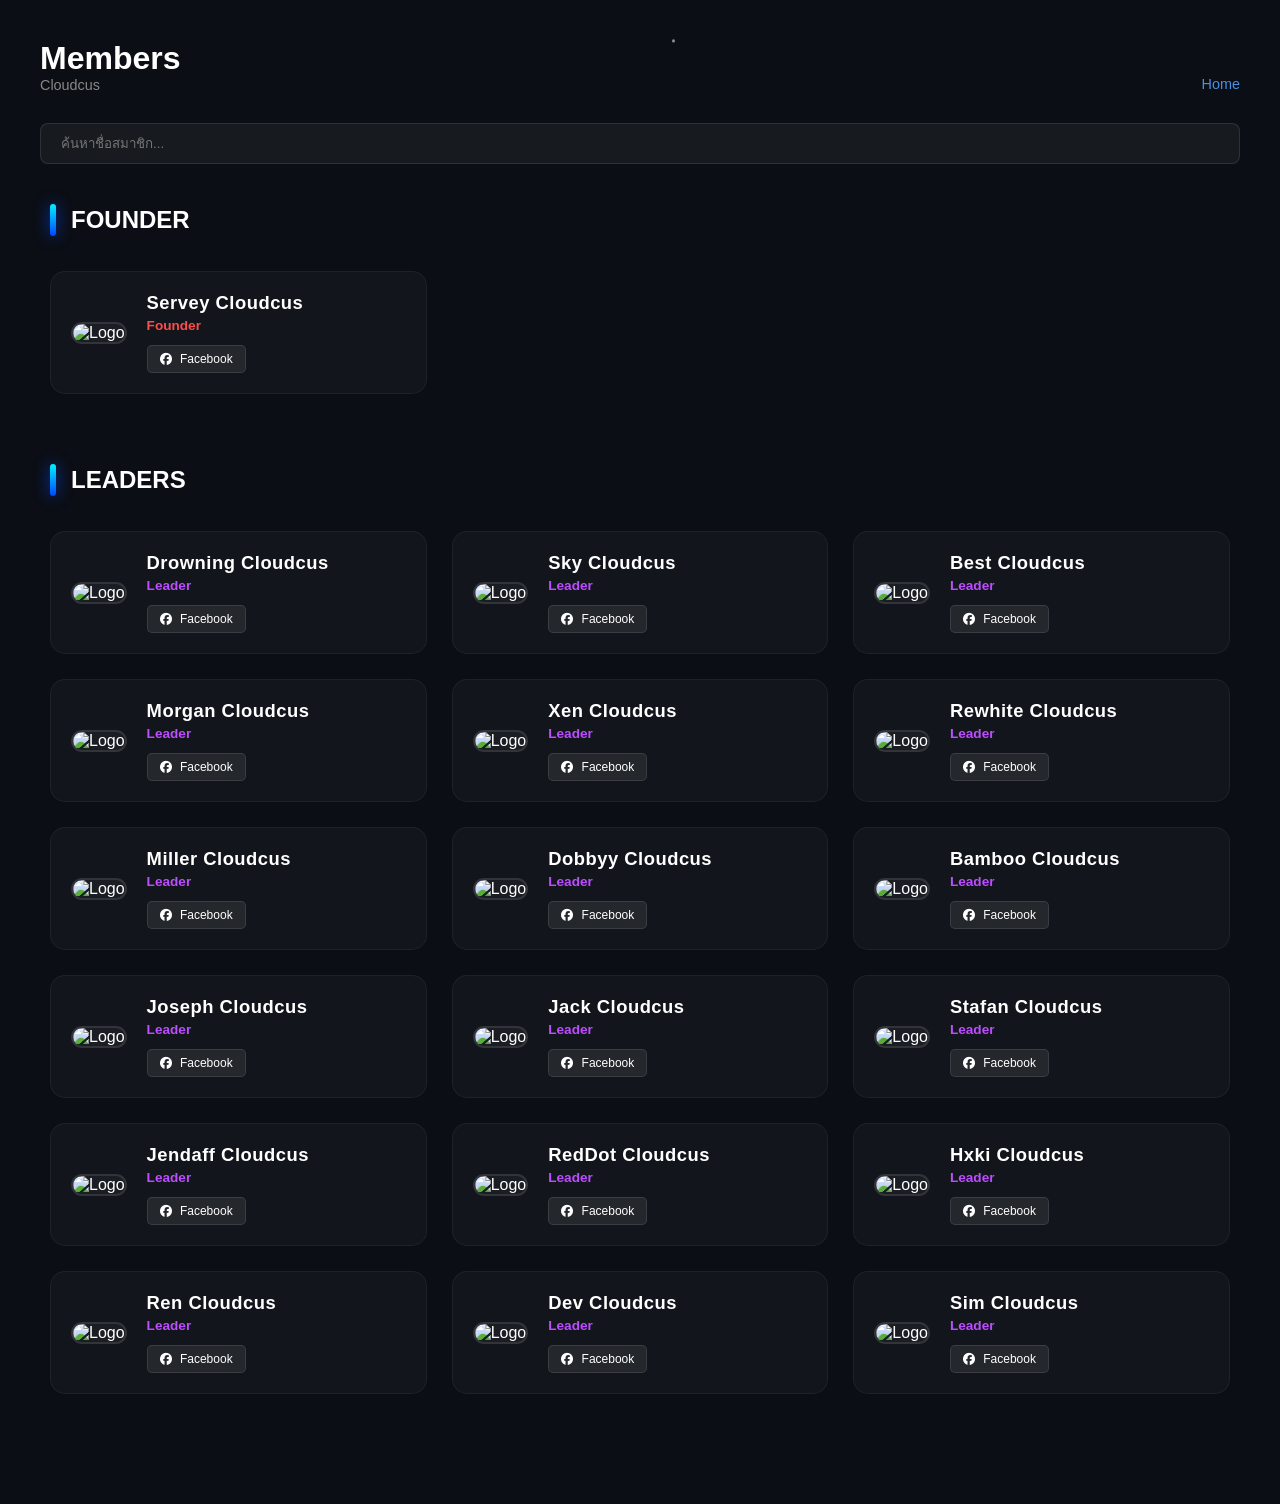
==== commit 25464622: "Member.html" ====
--- a/Member.html
+++ b/Member.html
@@ -265,7 +265,20 @@
         </a>
             
             </div>
-    </div>           
+    </div>
+                <div class="member-card">
+                <div class="member-logo">
+                    <img src="https://img1.pic.in.th/images/384096778_346481414576383_4844154860616921281_n.jpg" alt="Logo">
+                </div>
+                <div class="member-info">
+                    <h3>Sim Cloudcus</h3>
+                    <span class="role leader">Leader</span>
+                    <a href="https://www.facebook.com/sim.verdra" class="btn-fb" target="_blank">
+            <i class="fa-brands fa-facebook"></i> Facebook
+        </a>
+            
+            </div>
+    </div>         
 </section>
     </div> </div> <script>
    function filterMembers() {
